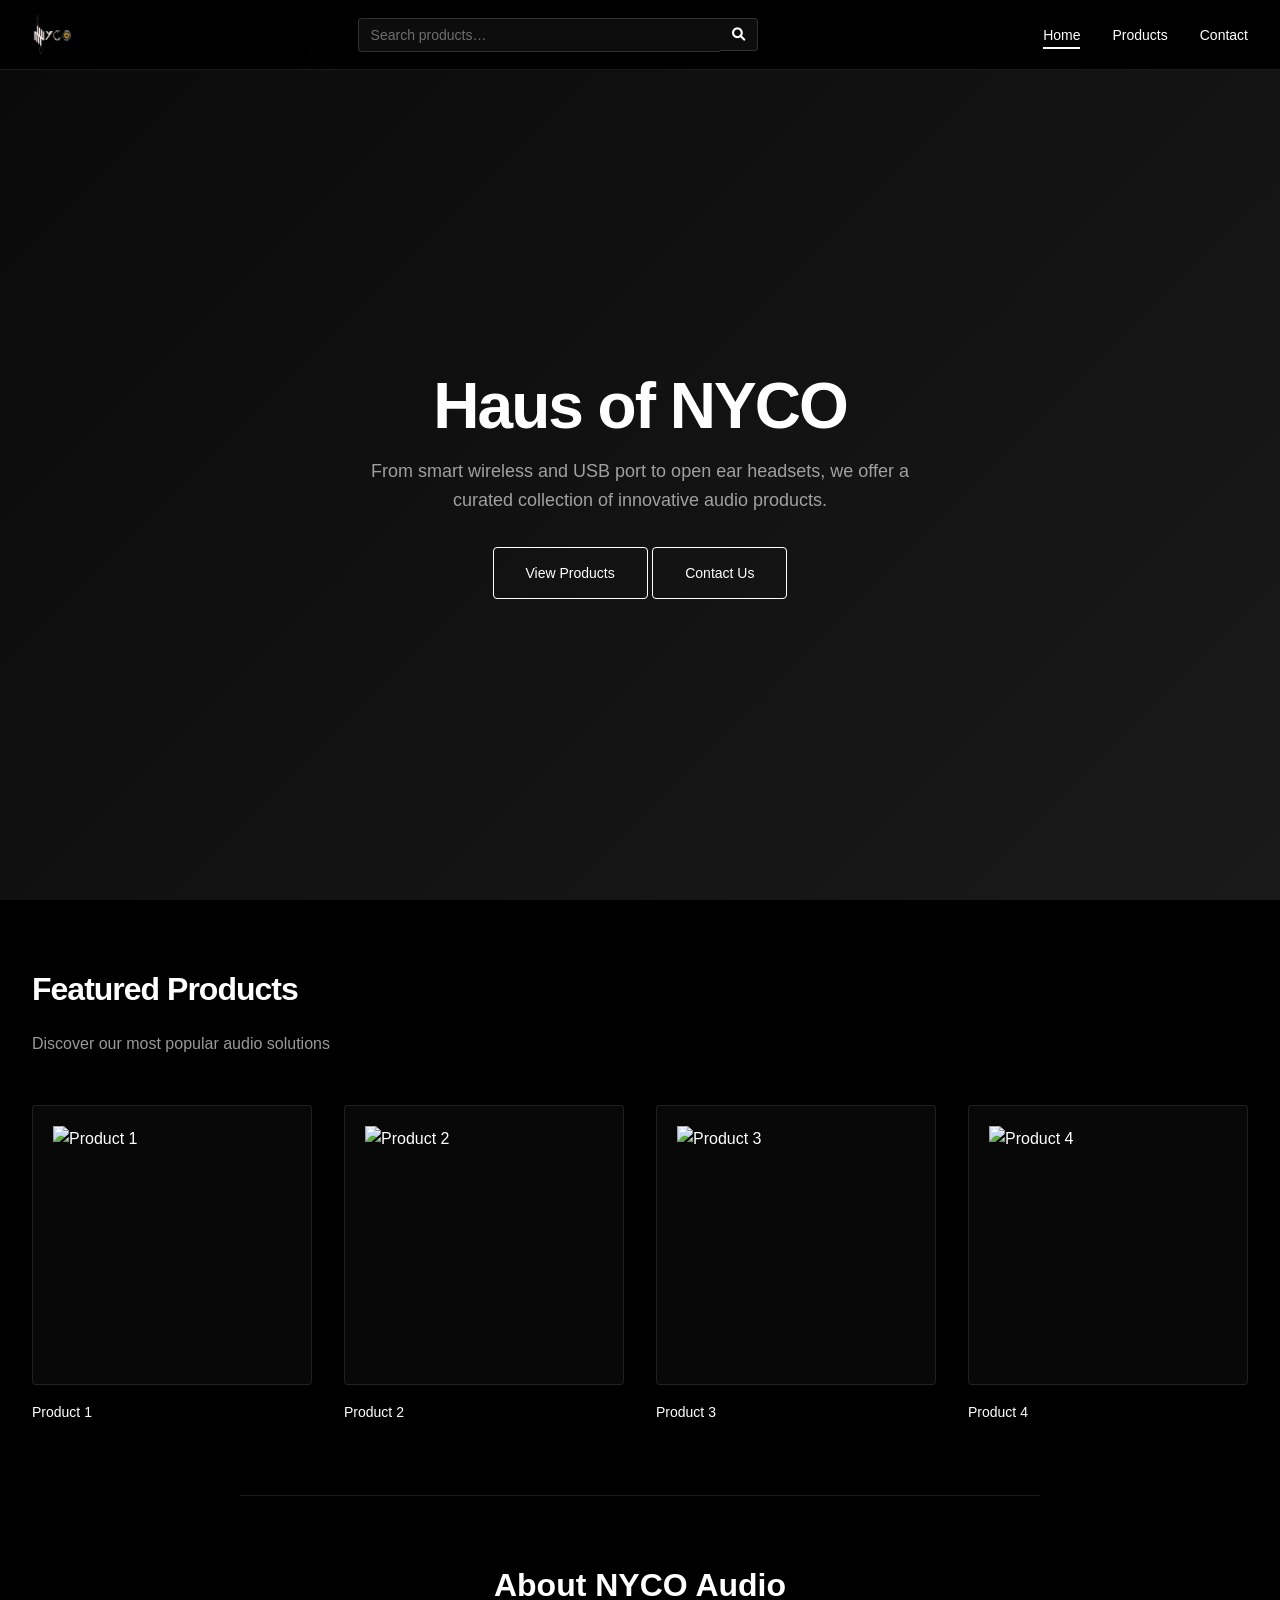
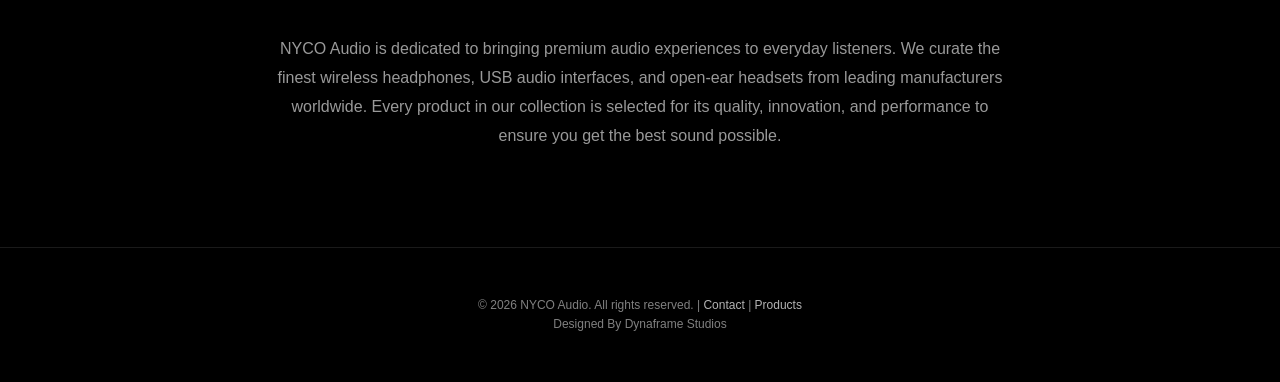
==== index.html @ 8379d455 "updates for search, nav bar and awesome icons for search and for the burger button" ====
<!DOCTYPE html>
<html lang="en">
<head>
    <link rel="stylesheet" href="https://cdnjs.cloudflare.com/ajax/libs/font-awesome/6.0.0-beta3/css/all.min.css"> 
    <meta charset="UTF-8">
    <meta name="viewport" content="width=device-width, initial-scale=1.0">
    <title>Haus of NYCO</title>
    <link rel="stylesheet" href="styles.css">
    <style>
        .hero {
            min-height: calc(100vh - 70px);
            display: flex;
            align-items: center;
            justify-content: center;
            text-align: center;
            padding: 4rem 2rem;
            background: linear-gradient(135deg, #0a0a0a 0%, #1a1a1a 100%);
        }

        .hero-content h1 {
            font-size: 64px;
            font-weight: 700;
            margin-bottom: 1rem;
            letter-spacing: -2px;
            line-height: 1.1;
        }

        .hero-content p {
            font-size: 18px;
            color: rgba(255, 255, 255, 0.6);
            margin-bottom: 2rem;
            max-width: 600px;
            margin-left: auto;
            margin-right: auto;
        }

        .cta-button {
            display: inline-block;
            padding: 14px 32px;
            border: 1px solid #fff;
            border-radius: 4px;
            color: #fff;
            text-decoration: none;
            font-weight: 500;
            transition: all 0.2s;
            cursor: pointer;
            background: transparent;
            font-size: 14px;
        }

        .cta-button:hover {
            background: #fff;
            color: #000;
        }

        .featured-section {
            padding: 4rem 2rem;
            max-width: 1400px;
            margin: 0 auto;
        }

        .featured-title {
            font-size: 32px;
            font-weight: 700;
            margin-bottom: 1rem;
            letter-spacing: -1px;
        }

        .featured-subtitle {
            font-size: 16px;
            color: rgba(255, 255, 255, 0.6);
            margin-bottom: 3rem;
        }

        .featured-grid {
            display: grid;
            grid-template-columns: repeat(4, 1fr);
            gap: 2rem;
        }

        .featured-product {
            cursor: pointer;
            transition: all 0.3s;
        }

        .featured-product:hover .featured-image {
            transform: translateY(-8px);
            border-color: rgba(255, 255, 255, 0.2);
        }

        .featured-image {
            width: 100%;
            aspect-ratio: 1;
            background: rgba(255, 255, 255, 0.03);
            border: 1px solid rgba(255, 255, 255, 0.1);
            border-radius: 4px;
            display: flex;
            align-items: center;
            justify-content: center;
            margin-bottom: 1rem;
            transition: all 0.3s;
            overflow: hidden;
        }

        .featured-image img {
            width: 100%;
            height: 100%;
            object-fit: contain;
            padding: 20px;
        }

        .featured-name {
            font-size: 14px;
            color: #fff;
            font-weight: 500;
            margin-bottom: 0.5rem;
        }

        .featured-price {
            font-size: 12px;
            color: rgba(255, 255, 255, 0.5);
        }

        .about-section {
            padding: 4rem 2rem;
            max-width: 800px;
            margin: 0 auto;
            text-align: center;
            border-top: 1px solid rgba(255, 255, 255, 0.1);
        }

        .about-title {
            font-size: 32px;
            font-weight: 700;
            margin-bottom: 1.5rem;
        }

        .about-text {
            font-size: 16px;
            color: rgba(255, 255, 255, 0.6);
            line-height: 1.8;
            margin-bottom: 2rem;
        }

        @media (max-width: 1200px) {
            .featured-grid {
                grid-template-columns: repeat(3, 1fr);
            }
        }

        @media (max-width: 768px) {
            .hero-content h1 {
                font-size: 42px;
            }

            .featured-grid {
                grid-template-columns: repeat(2, 1fr);
            }
        }

        @media (max-width: 480px) {
            .hero-content h1 {
                font-size: 32px;
            }

            .featured-grid {
                grid-template-columns: 1fr;
            }
        }
    </style>
</head>
<body>
    <div class="logo-bg"></div>

    <nav>
    <!-- Left: Logo -->
    <div class="nav-left">
        <img src="assets/logo.jpeg" alt="Haus of NYCO" style="height: 40px; object-fit: contain;">
    </div>

    <!-- Center: Search bar -->
    <div class="nav-search">
        <input type="text" id="searchInput" placeholder="Search products…">
        <button onclick="performSearch()">
            <i class="fas fa-search"></i>
        </button>
    </div>

    <!-- Right: Desktop links (hidden on mobile) -->
    <ul class="nav-links desktop-nav">
        <li><a href="index.html" class="active">Home</a></li>
        <li><a href="products.html">Products</a></li>
        <li><a href="contact.html">Contact</a></li>
    </ul>

    <!-- Burger button (visible on mobile) -->
    <div class="burger" id="burgerBtn">
        <div class="line"></div>
        <div class="line"></div>
        <div class="line"></div>
    </div>
</nav>

<!-- Mobile menu (hidden by default) -->
<div class="mobile-menu" id="mobileMenu">
    <ul class="mobile-nav-links">
        <li><a href="index.html">Home</a></li>
        <li><a href="products.html">Products</a></li>
        <li><a href="contact.html">Contact</a></li>
        <!-- Social icons inside the mobile menu -->
        <li class="mobile-social">
            <a href="https://facebook.com" target="_blank"><i class="fab fa-facebook"></i></a>
            <a href="https://twitter.com" target="_blank"><i class="fab fa-twitter"></i></a>
            <a href="https://instagram.com" target="_blank"><i class="fab fa-instagram"></i></a>
        </li>
    </ul>
</div>

    <main>
        <section class="hero">
            <div class="hero-content">
                <h1>Haus of NYCO</h1>
                <p>From smart wireless and USB port to open ear headsets, we offer a curated collection of innovative audio products.</p>
                <a href="products.html" class="cta-button">View Products</a>
				<a href="contact.html" class="cta-button">Contact Us</a>
            </div>
        </section>

        <section class="featured-section">
            <h2 class="featured-title">Featured Products</h2>
            <p class="featured-subtitle">Discover our most popular audio solutions</p>
            <div class="featured-grid" id="featuredGrid">
                <div class="featured-product">
                    <div class="featured-image"></div>
                    <div class="featured-name">Loading...</div>
                </div>
            </div>
        </section> 

        <section class="about-section" id="about">
            <h2 class="about-title">About NYCO Audio</h2>
            <p class="about-text">
                NYCO Audio is dedicated to bringing premium audio experiences to everyday listeners. 
                We curate the finest wireless headphones, USB audio interfaces, and open-ear headsets 
                from leading manufacturers worldwide. Every product in our collection is selected for its 
                quality, innovation, and performance to ensure you get the best sound possible.
            </p>
        </section>
    </main>

    <footer>
        <p>&copy; 2026 NYCO Audio. All rights reserved. | <a href="contact.html">Contact</a> | <a href="products.html">Products</a></p>
		<p>Designed By Dynaframe Studios</p>
    </footer>

    <script src="products-data.js"></script>
    <script>
        window.renderFeatured = function() {
            const grid = document.getElementById("featuredGrid");
            if (!grid || !products) return;
            
            const featured = products.slice(0, 4);
            grid.innerHTML = featured.map(p => `
                <div class="featured-product" onclick="window.location.href='products.html'">
                    <div class="featured-image">
                        <img src="${p.image}" alt="${p.name}" style="max-width: 100%; max-height: 100%;">
                    </div>
                    <div class="featured-name">${p.name}</div>
                </div>
            `).join("");
        };
        
        window.renderFeatured();
		
		 // Burger toggle
    const burger = document.getElementById('burgerBtn');
    const mobileMenu = document.getElementById('mobileMenu');

    if (burger && mobileMenu) {
        burger.addEventListener('click', () => {
            mobileMenu.classList.toggle('active');
        });

        document.querySelectorAll('.mobile-nav-links a').forEach(link => {
            link.addEventListener('click', () => {
                mobileMenu.classList.remove('active');
            });
        });
    }

    // Search function (redirects to products page)
    function performSearch() {
        const query = document.getElementById('searchInput').value.trim();
        if (query !== '') {
            window.location.href = `products.html?search=${encodeURIComponent(query)}`;
        }
    }

    document.getElementById('searchInput').addEventListener('keyup', (e) => {
        if (e.key === 'Enter') {
            performSearch();
        }
    });
</script>
    </script>
	
</body>
</html>
---- styles.css ----
* {
  margin: 0;
  padding: 0;
  box-sizing: border-box;
}

html, body {
  width: 100%;
  height: 100%;
  font-family: -apple-system, BlinkMacSystemFont, 'Segoe UI', Roboto, 'Helvetica Neue', Arial, sans-serif;
  background: #000;
  color: #fff;
  line-height: 1.6;
}

/* ===================== NAVBAR ===================== */
nav {
  position: fixed;
  top: 0;
  left: 0;
  right: 0;
  height: 70px;
  display: flex;
  align-items: center;
  justify-content: space-between;
  padding: 0 2rem;
  background: rgba(0, 0, 0, 0.95);
  border-bottom: 1px solid rgba(255, 255, 255, 0.1);
  z-index: 50;
  backdrop-filter: blur(4px);
}

.nav-left {
  display: flex;
  gap: 3rem;
  align-items: center;
}

.nav-logo {
  font-size: 18px;
  font-weight: 600;
  letter-spacing: 2px;
}

.nav-links {
  display: flex;
  gap: 2rem;
  list-style: none;
}

.nav-links a {
  text-decoration: none;
  color: #fff;
  font-size: 14px;
  transition: opacity 0.2s;
  border-bottom: 2px solid transparent;
  padding-bottom: 4px;
}

.nav-links a:hover {
  opacity: 0.7;
  border-bottom-color: #fff;
}

.nav-links a.active {
  border-bottom-color: #fff;
}

.nav-right {
  display: flex;
  align-items: center;
  gap: 1.5rem;
}

.search-icon, .account-icon {
  cursor: pointer;
  font-size: 18px;
  transition: opacity 0.2s;
}

.search-icon:hover, .account-icon:hover {
  opacity: 0.7;
}

/* ===================== LOGO BACKGROUND LAYER ===================== */
.logo-bg {
  position: fixed;
  top: 0;
  left: 0;
  width: 100%;
  height: 100%;
  background-image: url('assets/logo.jpeg');
  background-size: contain;
  background-repeat: no-repeat;
  background-position: center;
  opacity: 0.6;
  pointer-events: none;
  z-index: 1;
}

/* ===================== MAIN CONTENT ===================== */
main {
  position: relative;
  z-index: 2;
  margin-top: 70px;
  min-height: calc(100vh - 70px);
}

/* ===================== PAGE SECTIONS ===================== */
section {
  padding: 4rem 2rem;
}

.section-title {
  font-size: 32px;
  font-weight: 700;
  margin-bottom: 2rem;
  letter-spacing: -1px;
}

.section-subtitle {
  font-size: 16px;
  color: rgba(255, 255, 255, 0.6);
  margin-bottom: 3rem;
  max-width: 600px;
}

/* ===================== PRODUCTS PAGE ===================== */
.filter-bar {
  padding: 2rem;
  margin-bottom: 3rem;
  border-bottom: 1px solid rgba(255, 255, 255, 0.1);
  background: transparent;
}

.search-input {
  width: 100%;
  max-width: 500px;
  padding: 12px 16px;
  margin-bottom: 1.5rem;
  border: 1px solid rgba(255, 255, 255, 0.15);
  border-radius: 4px;
  font-size: 14px;
  background: rgba(255, 255, 255, 0.05);
  color: #fff;
  transition: all 0.2s;
}

.search-input::placeholder {
  color: rgba(255, 255, 255, 0.4);
}

.search-input:focus {
  outline: none;
  border-color: rgba(255, 255, 255, 0.3);
  background: rgba(255, 255, 255, 0.08);
}

.filter-chips {
  display: flex;
  flex-wrap: wrap;
  gap: 10px;
}

.filter-chip {
  padding: 8px 16px;
  border: 1px solid rgba(255, 255, 255, 0.2);
  border-radius: 4px;
  background: transparent;
  color: #fff;
  font-size: 13px;
  cursor: pointer;
  transition: all 0.2s;
}

.filter-chip:hover {
  border-color: rgba(255, 255, 255, 0.4);
  background: rgba(255, 255, 255, 0.05);
}

.filter-chip.active {
  background: #fff;
  color: #000;
  border-color: #fff;
}

.products-container {
  display: grid;
  grid-template-columns: repeat(4, 1fr);
  gap: 3rem;
  padding: 0 2rem;
  margin-bottom: 3rem;
  max-width: 1400px;
  margin-left: auto;
  margin-right: auto;
}

.product-item {
  position: relative;
  cursor: pointer;
  transition: all 0.3s ease;
  display: flex;
  flex-direction: column;
  align-items: center;
  text-align: center;
}

.product-image {
  width: 180px;
  height: 180px;
  background: rgba(255, 255, 255, 0.03);
  border: 1px solid rgba(255, 255, 255, 0.1);
  border-radius: 4px;
  display: flex;
  align-items: center;
  justify-content: center;
  margin-bottom: 1.5rem;
  transition: all 0.3s ease;
  overflow: hidden;
}

.product-image img {
  width: 100%;
  height: 100%;
  object-fit: contain;
  padding: 20px;
}

.product-item:hover .product-image {
  transform: translateY(-12px);
  border-color: rgba(255, 255, 255, 0.2);
  background: rgba(255, 255, 255, 0.05);
}

.product-name {
  font-size: 14px;
  color: #fff;
  font-weight: 500;
}

/* ===================== INFO PANEL ===================== */
.info-panel {
  position: fixed;
  right: -480px;
  top: 0;
  width: 480px;
  height: 100vh;
  background: #000;
  border-left: 1px solid rgba(255, 255, 255, 0.1);
  padding: 2rem;
  overflow-y: auto;
  transition: right 0.4s cubic-bezier(0.4, 0, 0.2, 1);
  z-index: 100;
  margin-top: 70px;
}

.info-panel.active {
  right: 0;
}

.info-close {
  position: absolute;
  top: 1.5rem;
  right: 1.5rem;
  background: none;
  border: none;
  cursor: pointer;
  font-size: 24px;
  color: rgba(255, 255, 255, 0.5);
  transition: color 0.2s;
  padding: 4px 8px;
}

.info-close:hover {
  color: #fff;
}

.info-image {
  width: 100%;
  height: 240px;
  background: rgba(255, 255, 255, 0.03);
  border: 1px solid rgba(255, 255, 255, 0.1);
  border-radius: 4px;
  display: flex;
  align-items: center;
  justify-content: center;
  margin-bottom: 2rem;
  overflow: hidden;
}

.info-image img {
  width: 100%;
  height: 100%;
  object-fit: contain;
  padding: 20px;
}

.info-title {
  font-size: 24px;
  font-weight: 600;
  color: #fff;
  margin-bottom: 0.5rem;
}

.info-price {
  font-size: 20px;
  font-weight: 600;
  color: rgba(255, 255, 255, 0.7);
  margin-bottom: 2rem;
}

.info-section {
  margin-bottom: 2rem;
}

.info-section-title {
  font-size: 11px;
  font-weight: 600;
  color: rgba(255, 255, 255, 0.4);
  text-transform: uppercase;
  letter-spacing: 1px;
  margin-bottom: 1rem;
}

.color-options {
  display: flex;
  gap: 12px;
  flex-wrap: wrap;
}

.color-swatch {
  width: 36px;
  height: 36px;
  border-radius: 50%;
  border: 2px solid rgba(255, 255, 255, 0.2);
  cursor: pointer;
  transition: all 0.2s;
}

.color-swatch:hover {
  border-color: rgba(255, 255, 255, 0.6);
  transform: scale(1.1);
}

.battery-life {
  font-size: 14px;
  color: rgba(255, 255, 255, 0.7);
}

.info-list {
  list-style: none;
  font-size: 13px;
  color: rgba(255, 255, 255, 0.7);
}

.info-list li {
  padding: 6px 0;
  display: flex;
  gap: 10px;
}

.info-list li:before {
  content: "✓";
  color: rgba(255, 255, 255, 0.5);
  font-weight: bold;
  flex-shrink: 0;
}

.add-to-cart {
  width: 100%;
  padding: 12px 16px;
  border: 1px solid rgba(255, 255, 255, 0.2);
  background: transparent;
  color: #fff;
  border-radius: 4px;
  font-size: 14px;
  font-weight: 500;
  cursor: pointer;
  transition: all 0.2s;
  margin-top: 2rem;
}

.add-to-cart:hover {
  background: rgba(255, 255, 255, 0.08);
  border-color: rgba(255, 255, 255, 0.4);
}

.overlay {
  position: fixed;
  top: 70px;
  left: 0;
  right: 0;
  bottom: 0;
  background: rgba(0, 0, 0, 0.4);
  opacity: 0;
  pointer-events: none;
  transition: opacity 0.3s;
  z-index: 99;
}

.overlay.active {
  opacity: 1;
  pointer-events: auto;
}

/* ===================== FOOTER ===================== */
footer {
  border-top: 1px solid rgba(255, 255, 255, 0.1);
  padding: 3rem 2rem;
  background: rgba(0, 0, 0, 0.5);
  text-align: center;
  font-size: 12px;
  color: rgba(255, 255, 255, 0.5);
}

footer a {
  color: rgba(255, 255, 255, 0.7);
  text-decoration: none;
  transition: opacity 0.2s;
}

footer a:hover {
  opacity: 0.5;
}

/* ===================== RESPONSIVE ===================== */
@media (max-width: 1200px) {
  .products-container {
    grid-template-columns: repeat(3, 1fr);
    gap: 2.5rem;
  }
}

@media (max-width: 768px) {
  .products-container {
    grid-template-columns: repeat(2, 1fr);
    gap: 1.5rem;
  }

  .info-panel {
    width: 100%;
    right: -100%;
  }

  .nav-links {
    gap: 1rem;
  }

  section {
    padding: 2rem 1rem;
  }
}

@media (max-width: 480px) {
  .products-container {
    grid-template-columns: 1fr;
    gap: 1rem;
  }

  .product-image {
    width: 140px;
    height: 140px;
  }

  nav {
    padding: 0 1rem;
  }

  .nav-links {
    display: none;
  }

  .section-title {
    font-size: 24px;
  }
}
/* ===== Navbar layout ===== */
nav {
    display: flex;
    align-items: center;
    justify-content: space-between;
    padding: 0 2rem;
    /* keep your existing nav styles */
}

.nav-left {
    flex: 0 0 auto;   /* logo stays left */
}

.nav-search {
    flex: 1;          /* takes remaining space */
    max-width: 400px;
    margin: 0 20px;
    display: flex;
    align-items: center;
}

.nav-search input {
    flex: 1;
    padding: 8px 12px;
    border: 1px solid rgba(255,255,255,0.15);
    border-right: none;
    border-radius: 4px 0 0 4px;
    background: rgba(255,255,255,0.05);
    color: #fff;
    font-size: 14px;
}

.nav-search input::placeholder {
    color: rgba(255,255,255,0.4);
}

.nav-search input:focus {
    outline: none;
    border-color: rgba(255,255,255,0.3);
    background: rgba(255,255,255,0.08);
}

.nav-search button {
    padding: 8px 12px;
    border: 1px solid rgba(255,255,255,0.15);
    border-left: none;
    border-radius: 0 4px 4px 0;
    background: rgba(255,255,255,0.05);
    color: #fff;
    cursor: pointer;
    transition: 0.2s;
}

.nav-search button:hover {
    background: rgba(255,255,255,0.1);
}

/* ===== Desktop nav links ===== */
.nav-links {
    display: flex;
    gap: 2rem;
    list-style: none;
    margin: 0;
}

/* ===== Burger button ===== */
.burger {
    display: none;
    flex-direction: column;
    cursor: pointer;
    padding: 5px;
}

.burger .line {
    width: 28px;
    height: 3px;
    background: #fff;
    margin: 3px 0;
    transition: 0.3s;
}

/* ===== Mobile menu ===== */
.mobile-menu {
    display: none;
    position: fixed;
    top: 70px;
    left: 0;
    width: 100%;
    background: #111;
    border-bottom: 1px solid rgba(255,255,255,0.1);
    padding: 20px 0;
    z-index: 100;
    box-shadow: 0 10px 30px rgba(0,0,0,0.8);
}

.mobile-menu.active {
    display: block;
}

.mobile-nav-links {
    list-style: none;
    text-align: center;
    padding: 0;
}

.mobile-nav-links li {
    margin: 15px 0;
}

.mobile-nav-links a {
    color: #fff;
    text-decoration: none;
    font-size: 1.2rem;
    transition: opacity 0.2s;
}

.mobile-nav-links a:hover {
    opacity: 0.7;
}

.mobile-social {
    display: flex;
    justify-content: center;
    gap: 25px;
    margin-top: 20px;
    padding-top: 20px;
    border-top: 1px solid rgba(255,255,255,0.1);
}

.mobile-social a {
    color: #fff;
    font-size: 1.8rem;
    transition: transform 0.2s, opacity 0.2s;
}

.mobile-social a:hover {
    transform: scale(1.1);
    opacity: 0.7;
}

/* ===== Responsive: hide desktop links & show burger ===== */
@media (max-width: 768px) {
    .desktop-nav {
        display: none;
    }

    .burger {
        display: flex;
    }

    .nav-search {
        max-width: 180px;
        margin: 0 10px;
    }

    .nav-search input {
        font-size: 12px;
        padding: 6px 10px;
    }
}

@media (max-width: 480px) {
    .nav-search {
        max-width: 140px;
    }
}
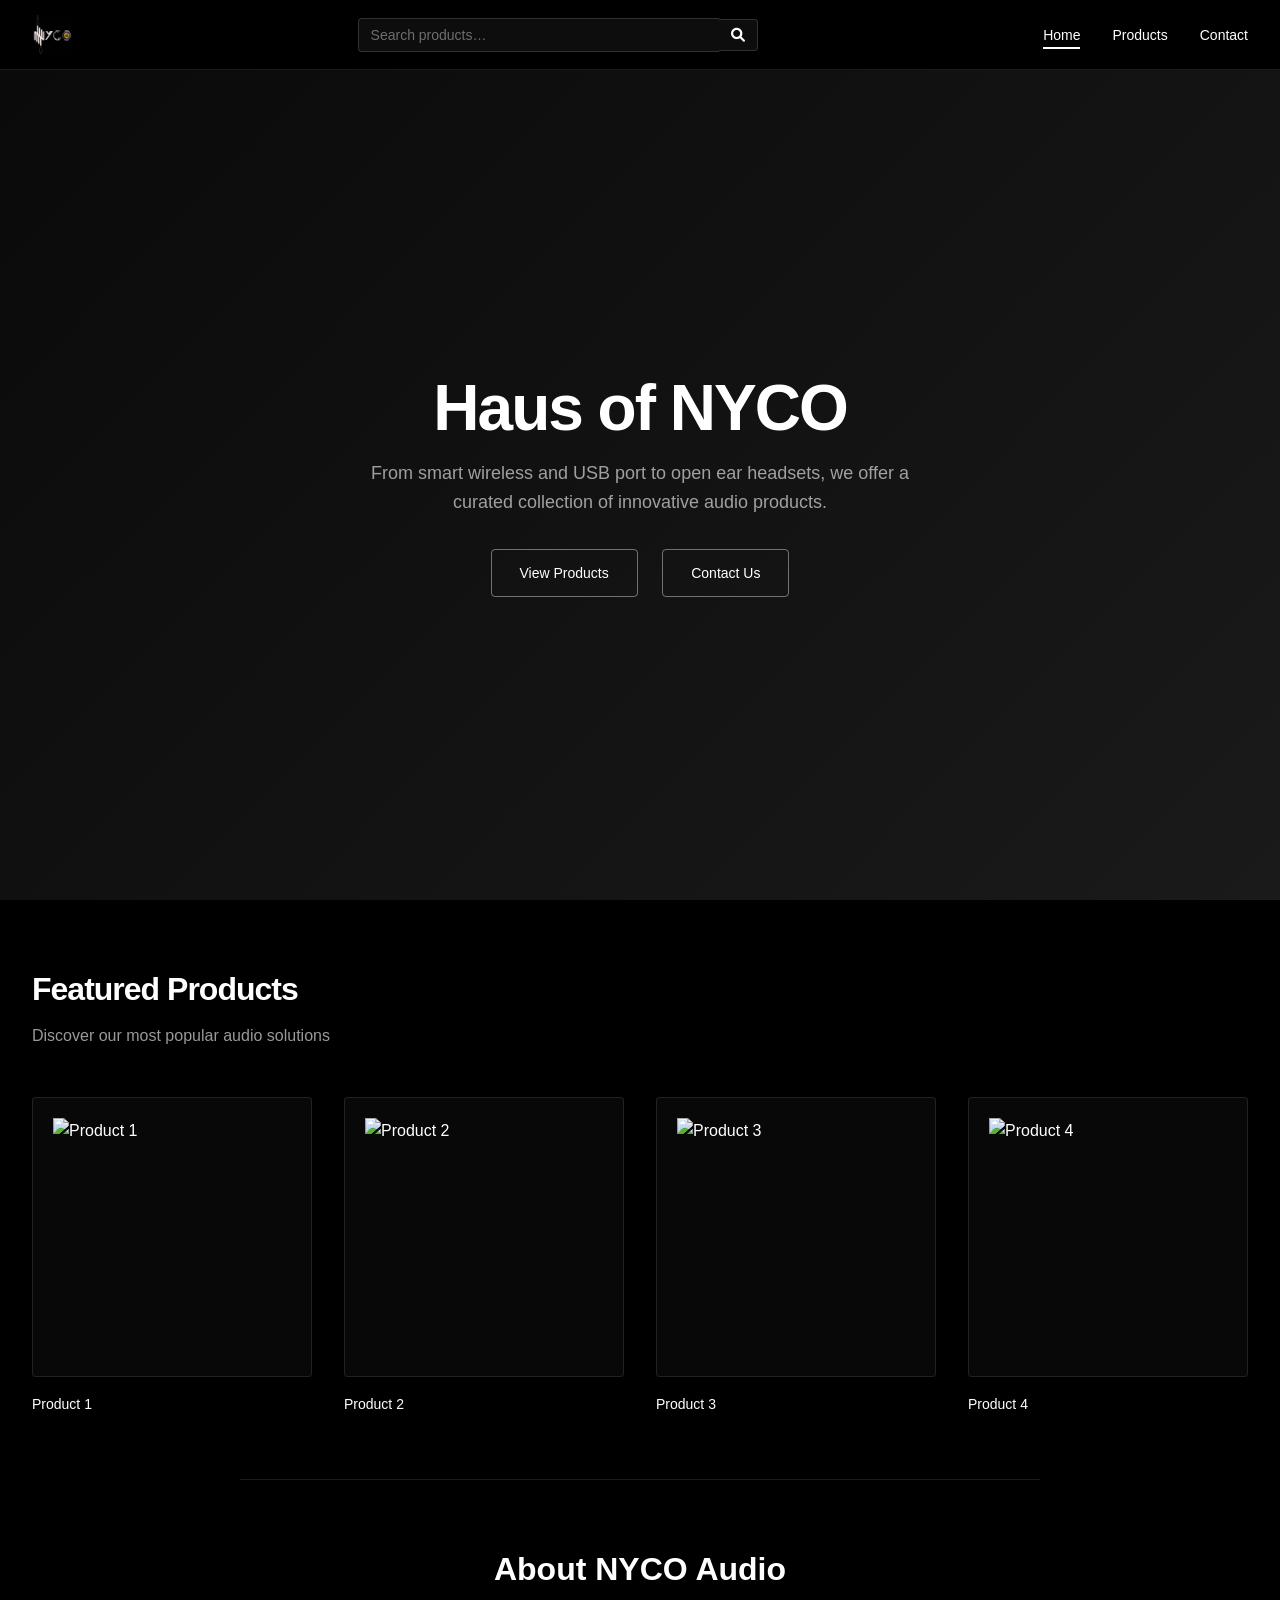
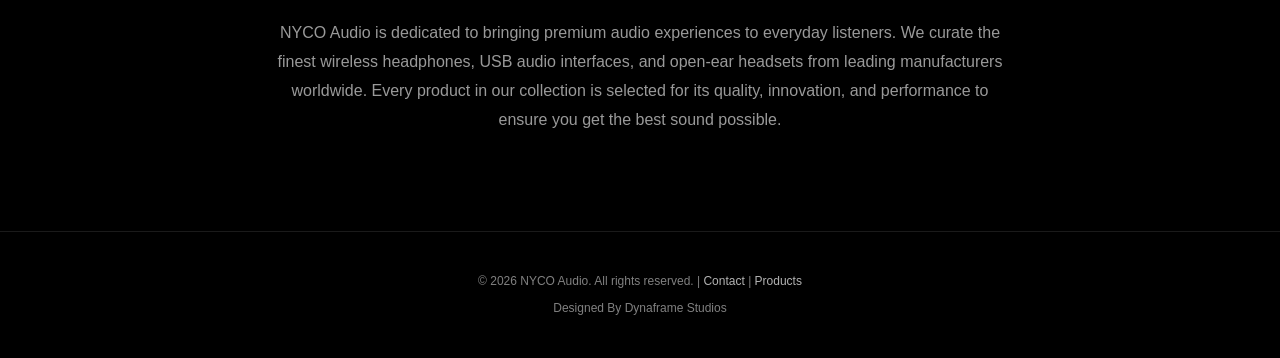
==== commit 1c1e678b: "formatting changes" ====
--- a/index.html
+++ b/index.html
@@ -1,220 +1,52 @@
 <!DOCTYPE html>
 <html lang="en">
 <head>
-    <link rel="stylesheet" href="https://cdnjs.cloudflare.com/ajax/libs/font-awesome/6.0.0-beta3/css/all.min.css"> 
     <meta charset="UTF-8">
     <meta name="viewport" content="width=device-width, initial-scale=1.0">
-    <title>Haus of NYCO</title>
+    <title>Haus of NYCO - Premium Audio Products</title>
+    <link rel="stylesheet" href="https://cdnjs.cloudflare.com/ajax/libs/font-awesome/6.0.0-beta3/css/all.min.css">
     <link rel="stylesheet" href="styles.css">
-    <style>
-        .hero {
-            min-height: calc(100vh - 70px);
-            display: flex;
-            align-items: center;
-            justify-content: center;
-            text-align: center;
-            padding: 4rem 2rem;
-            background: linear-gradient(135deg, #0a0a0a 0%, #1a1a1a 100%);
-        }
-
-        .hero-content h1 {
-            font-size: 64px;
-            font-weight: 700;
-            margin-bottom: 1rem;
-            letter-spacing: -2px;
-            line-height: 1.1;
-        }
-
-        .hero-content p {
-            font-size: 18px;
-            color: rgba(255, 255, 255, 0.6);
-            margin-bottom: 2rem;
-            max-width: 600px;
-            margin-left: auto;
-            margin-right: auto;
-        }
-
-        .cta-button {
-            display: inline-block;
-            padding: 14px 32px;
-            border: 1px solid #fff;
-            border-radius: 4px;
-            color: #fff;
-            text-decoration: none;
-            font-weight: 500;
-            transition: all 0.2s;
-            cursor: pointer;
-            background: transparent;
-            font-size: 14px;
-        }
-
-        .cta-button:hover {
-            background: #fff;
-            color: #000;
-        }
-
-        .featured-section {
-            padding: 4rem 2rem;
-            max-width: 1400px;
-            margin: 0 auto;
-        }
-
-        .featured-title {
-            font-size: 32px;
-            font-weight: 700;
-            margin-bottom: 1rem;
-            letter-spacing: -1px;
-        }
-
-        .featured-subtitle {
-            font-size: 16px;
-            color: rgba(255, 255, 255, 0.6);
-            margin-bottom: 3rem;
-        }
-
-        .featured-grid {
-            display: grid;
-            grid-template-columns: repeat(4, 1fr);
-            gap: 2rem;
-        }
-
-        .featured-product {
-            cursor: pointer;
-            transition: all 0.3s;
-        }
-
-        .featured-product:hover .featured-image {
-            transform: translateY(-8px);
-            border-color: rgba(255, 255, 255, 0.2);
-        }
-
-        .featured-image {
-            width: 100%;
-            aspect-ratio: 1;
-            background: rgba(255, 255, 255, 0.03);
-            border: 1px solid rgba(255, 255, 255, 0.1);
-            border-radius: 4px;
-            display: flex;
-            align-items: center;
-            justify-content: center;
-            margin-bottom: 1rem;
-            transition: all 0.3s;
-            overflow: hidden;
-        }
-
-        .featured-image img {
-            width: 100%;
-            height: 100%;
-            object-fit: contain;
-            padding: 20px;
-        }
-
-        .featured-name {
-            font-size: 14px;
-            color: #fff;
-            font-weight: 500;
-            margin-bottom: 0.5rem;
-        }
-
-        .featured-price {
-            font-size: 12px;
-            color: rgba(255, 255, 255, 0.5);
-        }
-
-        .about-section {
-            padding: 4rem 2rem;
-            max-width: 800px;
-            margin: 0 auto;
-            text-align: center;
-            border-top: 1px solid rgba(255, 255, 255, 0.1);
-        }
-
-        .about-title {
-            font-size: 32px;
-            font-weight: 700;
-            margin-bottom: 1.5rem;
-        }
-
-        .about-text {
-            font-size: 16px;
-            color: rgba(255, 255, 255, 0.6);
-            line-height: 1.8;
-            margin-bottom: 2rem;
-        }
-
-        @media (max-width: 1200px) {
-            .featured-grid {
-                grid-template-columns: repeat(3, 1fr);
-            }
-        }
-
-        @media (max-width: 768px) {
-            .hero-content h1 {
-                font-size: 42px;
-            }
-
-            .featured-grid {
-                grid-template-columns: repeat(2, 1fr);
-            }
-        }
-
-        @media (max-width: 480px) {
-            .hero-content h1 {
-                font-size: 32px;
-            }
-
-            .featured-grid {
-                grid-template-columns: 1fr;
-            }
-        }
-    </style>
 </head>
 <body>
     <div class="logo-bg"></div>
 
     <nav>
-    <!-- Left: Logo -->
-    <div class="nav-left">
-        <img src="assets/logo.jpeg" alt="Haus of NYCO" style="height: 40px; object-fit: contain;">
+        <div class="nav-left">
+            <img src="assets/logo.jpeg" alt="Haus of NYCO" style="height: 40px; object-fit: contain;">
+        </div>
+
+        <div class="nav-search">
+            <input type="text" id="searchInput" placeholder="Search products…">
+            <button onclick="performSearch()">
+                <i class="fas fa-search"></i>
+            </button>
+        </div>
+
+        <ul class="nav-links desktop-nav">
+            <li><a href="index.html" class="active">Home</a></li>
+            <li><a href="products.html">Products</a></li>
+            <li><a href="contact.html">Contact</a></li>
+        </ul>
+
+        <div class="burger" id="burgerBtn">
+            <div class="line"></div>
+            <div class="line"></div>
+            <div class="line"></div>
+        </div>
+    </nav>
+
+    <div class="mobile-menu" id="mobileMenu">
+        <ul class="mobile-nav-links">
+            <li><a href="index.html">Home</a></li>
+            <li><a href="products.html">Products</a></li>
+            <li><a href="contact.html">Contact</a></li>
+            <li class="mobile-social">
+                <a href="https://facebook.com" target="_blank"><i class="fab fa-facebook"></i></a>
+                <a href="https://twitter.com" target="_blank"><i class="fab fa-twitter"></i></a>
+                <a href="https://instagram.com" target="_blank"><i class="fab fa-instagram"></i></a>
+            </li>
+        </ul>
     </div>
-
-    <!-- Center: Search bar -->
-    <div class="nav-search">
-        <input type="text" id="searchInput" placeholder="Search products…">
-        <button onclick="performSearch()">
-            <i class="fas fa-search"></i>
-        </button>
-    </div>
-
-    <!-- Right: Desktop links (hidden on mobile) -->
-    <ul class="nav-links desktop-nav">
-        <li><a href="index.html" class="active">Home</a></li>
-        <li><a href="products.html">Products</a></li>
-        <li><a href="contact.html">Contact</a></li>
-    </ul>
-
-    <!-- Burger button (visible on mobile) -->
-    <div class="burger" id="burgerBtn">
-        <div class="line"></div>
-        <div class="line"></div>
-        <div class="line"></div>
-    </div>
-</nav>
-
-<!-- Mobile menu (hidden by default) -->
-<div class="mobile-menu" id="mobileMenu">
-    <ul class="mobile-nav-links">
-        <li><a href="index.html">Home</a></li>
-        <li><a href="products.html">Products</a></li>
-        <li><a href="contact.html">Contact</a></li>
-        <!-- Social icons inside the mobile menu -->
-        <li class="mobile-social">
-            <a href="https://facebook.com" target="_blank"><i class="fab fa-facebook"></i></a>
-            <a href="https://twitter.com" target="_blank"><i class="fab fa-twitter"></i></a>
-            <a href="https://instagram.com" target="_blank"><i class="fab fa-instagram"></i></a>
-        </li>
-    </ul>
-</div>
 
     <main>
         <section class="hero">
@@ -222,7 +54,7 @@
                 <h1>Haus of NYCO</h1>
                 <p>From smart wireless and USB port to open ear headsets, we offer a curated collection of innovative audio products.</p>
                 <a href="products.html" class="cta-button">View Products</a>
-				<a href="contact.html" class="cta-button">Contact Us</a>
+                <a href="contact.html" class="cta-button">Contact Us</a>
             </div>
         </section>
 
@@ -235,9 +67,9 @@
                     <div class="featured-name">Loading...</div>
                 </div>
             </div>
-        </section> 
+        </section>
 
-        <section class="about-section" id="about">
+        <section class="about-section">
             <h2 class="about-title">About NYCO Audio</h2>
             <p class="about-text">
                 NYCO Audio is dedicated to bringing premium audio experiences to everyday listeners. 
@@ -250,7 +82,7 @@
 
     <footer>
         <p>&copy; 2026 NYCO Audio. All rights reserved. | <a href="contact.html">Contact</a> | <a href="products.html">Products</a></p>
-		<p>Designed By Dynaframe Studios</p>
+        <p>Designed By Dynaframe Studios</p>
     </footer>
 
     <script src="products-data.js"></script>
@@ -271,38 +103,36 @@
         };
         
         window.renderFeatured();
-		
-		 // Burger toggle
-    const burger = document.getElementById('burgerBtn');
-    const mobileMenu = document.getElementById('mobileMenu');
 
-    if (burger && mobileMenu) {
-        burger.addEventListener('click', () => {
-            mobileMenu.classList.toggle('active');
+        // Mobile menu toggle
+        const burger = document.getElementById('burgerBtn');
+        const mobileMenu = document.getElementById('mobileMenu');
+
+        if (burger && mobileMenu) {
+            burger.addEventListener('click', () => {
+                mobileMenu.classList.toggle('active');
+            });
+
+            document.querySelectorAll('.mobile-nav-links a').forEach(link => {
+                link.addEventListener('click', () => {
+                    mobileMenu.classList.remove('active');
+                });
+            });
+        }
+
+        // Search function
+        function performSearch() {
+            const query = document.getElementById('searchInput').value.trim();
+            if (query !== '') {
+                window.location.href = `products.html?search=${encodeURIComponent(query)}`;
+            }
+        }
+
+        document.getElementById('searchInput').addEventListener('keyup', (e) => {
+            if (e.key === 'Enter') {
+                performSearch();
+            }
         });
-
-        document.querySelectorAll('.mobile-nav-links a').forEach(link => {
-            link.addEventListener('click', () => {
-                mobileMenu.classList.remove('active');
-            });
-        });
-    }
-
-    // Search function (redirects to products page)
-    function performSearch() {
-        const query = document.getElementById('searchInput').value.trim();
-        if (query !== '') {
-            window.location.href = `products.html?search=${encodeURIComponent(query)}`;
-        }
-    }
-
-    document.getElementById('searchInput').addEventListener('keyup', (e) => {
-        if (e.key === 'Enter') {
-            performSearch();
-        }
-    });
-</script>
     </script>
-	
 </body>
 </html>
--- a/styles.css
+++ b/styles.css
@@ -1,3 +1,4 @@
+/* ===== Reset & Base ===== */
 * {
   margin: 0;
   padding: 0;
@@ -13,7 +14,23 @@
   line-height: 1.6;
 }
 
-/* ===================== NAVBAR ===================== */
+/* ===== Logo Background Layer ===== */
+.logo-bg {
+  position: fixed;
+  top: 0;
+  left: 0;
+  width: 100%;
+  height: 100%;
+  background-image: url('assets/logo.jpeg');
+  background-size: contain;
+  background-repeat: no-repeat;
+  background-position: center;
+  opacity: 0.05;
+  pointer-events: none;
+  z-index: 1;
+}
+
+/* ===== Navbar ===== */
 nav {
   position: fixed;
   top: 0;
@@ -28,77 +45,171 @@
   border-bottom: 1px solid rgba(255, 255, 255, 0.1);
   z-index: 50;
   backdrop-filter: blur(4px);
+  gap: 2rem;
 }
 
 .nav-left {
-  display: flex;
-  gap: 3rem;
+  flex: 0 0 auto;
+  display: flex;
   align-items: center;
 }
 
-.nav-logo {
-  font-size: 18px;
-  font-weight: 600;
-  letter-spacing: 2px;
-}
-
-.nav-links {
+.nav-search {
+  flex: 1;
+  max-width: 400px;
+  display: flex;
+  align-items: center;
+}
+
+.nav-search input {
+  flex: 1;
+  padding: 8px 12px;
+  border: 1px solid rgba(255, 255, 255, 0.15);
+  border-right: none;
+  border-radius: 4px 0 0 4px;
+  background: rgba(255, 255, 255, 0.05);
+  color: #fff;
+  font-size: 14px;
+  transition: all 0.2s;
+}
+
+.nav-search input::placeholder {
+  color: rgba(255, 255, 255, 0.4);
+}
+
+.nav-search input:focus {
+  outline: none;
+  border-color: rgba(255, 255, 255, 0.3);
+  background: rgba(255, 255, 255, 0.08);
+}
+
+.nav-search button {
+  padding: 8px 12px;
+  border: 1px solid rgba(255, 255, 255, 0.15);
+  border-left: none;
+  border-radius: 0 4px 4px 0;
+  background: rgba(255, 255, 255, 0.05);
+  color: #fff;
+  cursor: pointer;
+  transition: all 0.2s;
+  font-size: 14px;
+  display: flex;
+  align-items: center;
+}
+
+.nav-search button:hover {
+  background: rgba(255, 255, 255, 0.1);
+  border-color: rgba(255, 255, 255, 0.25);
+}
+
+/* Desktop nav links */
+.desktop-nav {
   display: flex;
   gap: 2rem;
   list-style: none;
+  margin: 0;
+  flex: 0 0 auto;
 }
 
 .nav-links a {
   text-decoration: none;
   color: #fff;
   font-size: 14px;
-  transition: opacity 0.2s;
+  transition: all 0.2s;
   border-bottom: 2px solid transparent;
   padding-bottom: 4px;
 }
 
 .nav-links a:hover {
   opacity: 0.7;
-  border-bottom-color: #fff;
+  border-bottom-color: rgba(255, 255, 255, 0.5);
 }
 
 .nav-links a.active {
   border-bottom-color: #fff;
-}
-
-.nav-right {
-  display: flex;
-  align-items: center;
-  gap: 1.5rem;
-}
-
-.search-icon, .account-icon {
+  opacity: 1;
+}
+
+/* Burger button */
+.burger {
+  display: none;
+  flex-direction: column;
   cursor: pointer;
+  padding: 5px;
+  gap: 4px;
+}
+
+.burger .line {
+  width: 24px;
+  height: 3px;
+  background: #fff;
+  transition: all 0.3s ease;
+  border-radius: 2px;
+}
+
+/* Mobile menu */
+.mobile-menu {
+  display: none;
+  position: fixed;
+  top: 70px;
+  left: 0;
+  width: 100%;
+  background: rgba(0, 0, 0, 0.98);
+  border-bottom: 1px solid rgba(255, 255, 255, 0.1);
+  padding: 20px 0;
+  z-index: 100;
+  backdrop-filter: blur(4px);
+}
+
+.mobile-menu.active {
+  display: block;
+}
+
+.mobile-nav-links {
+  list-style: none;
+  text-align: center;
+  padding: 0;
+}
+
+.mobile-nav-links li {
+  margin: 12px 0;
+}
+
+.mobile-nav-links a {
+  color: #fff;
+  text-decoration: none;
+  font-size: 15px;
+  transition: opacity 0.2s;
+  display: block;
+  padding: 8px;
+}
+
+.mobile-nav-links a:hover {
+  opacity: 0.6;
+}
+
+.mobile-social {
+  display: flex;
+  justify-content: center;
+  gap: 20px;
+  margin-top: 15px;
+  padding-top: 15px;
+  border-top: 1px solid rgba(255, 255, 255, 0.1);
+  list-style: none;
+}
+
+.mobile-social a {
+  color: #fff;
   font-size: 18px;
-  transition: opacity 0.2s;
-}
-
-.search-icon:hover, .account-icon:hover {
-  opacity: 0.7;
-}
-
-/* ===================== LOGO BACKGROUND LAYER ===================== */
-.logo-bg {
-  position: fixed;
-  top: 0;
-  left: 0;
-  width: 100%;
-  height: 100%;
-  background-image: url('assets/logo.jpeg');
-  background-size: contain;
-  background-repeat: no-repeat;
-  background-position: center;
+  transition: all 0.2s;
+  text-decoration: none;
+}
+
+.mobile-social a:hover {
   opacity: 0.6;
-  pointer-events: none;
-  z-index: 1;
-}
-
-/* ===================== MAIN CONTENT ===================== */
+}
+
+/* ===== Main Content ===== */
 main {
   position: relative;
   z-index: 2;
@@ -106,31 +217,303 @@
   min-height: calc(100vh - 70px);
 }
 
-/* ===================== PAGE SECTIONS ===================== */
-section {
+/* ===== Hero Section ===== */
+.hero {
+  min-height: calc(100vh - 70px);
+  display: flex;
+  align-items: center;
+  justify-content: center;
+  text-align: center;
   padding: 4rem 2rem;
-}
-
-.section-title {
+  background: linear-gradient(135deg, #0a0a0a 0%, #1a1a1a 100%);
+}
+
+.hero-content h1 {
+  font-size: 64px;
+  font-weight: 700;
+  margin-bottom: 1rem;
+  letter-spacing: -2px;
+  line-height: 1.1;
+}
+
+.hero-content p {
+  font-size: 18px;
+  color: rgba(255, 255, 255, 0.6);
+  margin-bottom: 2rem;
+  max-width: 600px;
+  margin-left: auto;
+  margin-right: auto;
+}
+
+/* ===== CTA Buttons ===== */
+.cta-button {
+  display: inline-block;
+  padding: 12px 28px;
+  border: 1px solid rgba(255, 255, 255, 0.4);
+  border-radius: 4px;
+  color: #fff;
+  text-decoration: none;
+  font-weight: 500;
+  transition: all 0.2s;
+  cursor: pointer;
+  background: transparent;
+  font-size: 14px;
+  margin: 0 10px;
+}
+
+.cta-button:hover {
+  background: #fff;
+  color: #000;
+  border-color: #fff;
+}
+
+/* ===== Featured Products Section ===== */
+.featured-section {
+  padding: 4rem 2rem;
+  max-width: 1400px;
+  margin: 0 auto;
+}
+
+.featured-title {
   font-size: 32px;
   font-weight: 700;
-  margin-bottom: 2rem;
+  margin-bottom: 0.5rem;
   letter-spacing: -1px;
 }
 
-.section-subtitle {
+.featured-subtitle {
   font-size: 16px;
   color: rgba(255, 255, 255, 0.6);
   margin-bottom: 3rem;
-  max-width: 600px;
-}
-
-/* ===================== PRODUCTS PAGE ===================== */
+}
+
+.featured-grid {
+  display: grid;
+  grid-template-columns: repeat(4, 1fr);
+  gap: 2rem;
+}
+
+.featured-product {
+  cursor: pointer;
+  transition: all 0.3s;
+}
+
+.featured-product:hover .featured-image {
+  transform: translateY(-8px);
+  border-color: rgba(255, 255, 255, 0.2);
+  background: rgba(255, 255, 255, 0.06);
+}
+
+.featured-image {
+  width: 100%;
+  aspect-ratio: 1;
+  background: rgba(255, 255, 255, 0.03);
+  border: 1px solid rgba(255, 255, 255, 0.1);
+  border-radius: 4px;
+  display: flex;
+  align-items: center;
+  justify-content: center;
+  margin-bottom: 1rem;
+  transition: all 0.3s;
+  overflow: hidden;
+}
+
+.featured-image img {
+  width: 100%;
+  height: 100%;
+  object-fit: contain;
+  padding: 20px;
+}
+
+.featured-name {
+  font-size: 14px;
+  color: #fff;
+  font-weight: 500;
+}
+
+/* ===== About Section ===== */
+.about-section {
+  padding: 4rem 2rem;
+  max-width: 800px;
+  margin: 0 auto;
+  text-align: center;
+  border-top: 1px solid rgba(255, 255, 255, 0.1);
+}
+
+.about-title {
+  font-size: 32px;
+  font-weight: 700;
+  margin-bottom: 1.5rem;
+}
+
+.about-text {
+  font-size: 16px;
+  color: rgba(255, 255, 255, 0.6);
+  line-height: 1.8;
+  margin-bottom: 2rem;
+}
+
+/* ===== Contact Page ===== */
+.contact-section {
+  padding: 4rem 2rem;
+  max-width: 900px;
+  margin: 0 auto;
+}
+
+.contact-title {
+  font-size: 32px;
+  font-weight: 700;
+  margin-bottom: 0.5rem;
+  letter-spacing: -1px;
+}
+
+.contact-subtitle {
+  font-size: 16px;
+  color: rgba(255, 255, 255, 0.6);
+  margin-bottom: 3rem;
+}
+
+.contact-container {
+  display: grid;
+  grid-template-columns: 1fr 1fr;
+  gap: 3rem;
+}
+
+.form-group {
+  margin-bottom: 1.5rem;
+}
+
+.form-group label {
+  display: block;
+  font-size: 11px;
+  font-weight: 600;
+  color: rgba(255, 255, 255, 0.5);
+  text-transform: uppercase;
+  letter-spacing: 1px;
+  margin-bottom: 0.75rem;
+}
+
+.form-group input,
+.form-group textarea {
+  width: 100%;
+  padding: 12px 16px;
+  border: 1px solid rgba(255, 255, 255, 0.15);
+  border-radius: 4px;
+  background: rgba(255, 255, 255, 0.03);
+  color: #fff;
+  font-family: inherit;
+  font-size: 14px;
+  transition: all 0.2s;
+}
+
+.form-group input::placeholder,
+.form-group textarea::placeholder {
+  color: rgba(255, 255, 255, 0.3);
+}
+
+.form-group input:focus,
+.form-group textarea:focus {
+  outline: none;
+  border-color: rgba(255, 255, 255, 0.3);
+  background: rgba(255, 255, 255, 0.06);
+}
+
+.form-group textarea {
+  resize: vertical;
+  min-height: 120px;
+}
+
+.submit-btn {
+  width: 100%;
+  padding: 12px 16px;
+  border: 1px solid rgba(255, 255, 255, 0.2);
+  background: transparent;
+  color: #fff;
+  border-radius: 4px;
+  font-size: 14px;
+  font-weight: 500;
+  cursor: pointer;
+  transition: all 0.2s;
+  margin-top: 1rem;
+}
+
+.submit-btn:hover {
+  background: rgba(255, 255, 255, 0.08);
+  border-color: rgba(255, 255, 255, 0.4);
+}
+
+.info-box {
+  padding: 2rem;
+  border: 1px solid rgba(255, 255, 255, 0.1);
+  border-radius: 4px;
+  background: rgba(255, 255, 255, 0.02);
+}
+
+.info-item {
+  margin-bottom: 2rem;
+}
+
+.info-item:last-child {
+  margin-bottom: 0;
+}
+
+.info-label {
+  font-size: 11px;
+  font-weight: 600;
+  color: rgba(255, 255, 255, 0.4);
+  text-transform: uppercase;
+  letter-spacing: 1px;
+  margin-bottom: 0.5rem;
+}
+
+.info-value {
+  font-size: 14px;
+  color: rgba(255, 255, 255, 0.8);
+  line-height: 1.6;
+}
+
+.info-value a {
+  color: rgba(255, 255, 255, 0.8);
+  text-decoration: none;
+  transition: opacity 0.2s;
+}
+
+.info-value a:hover {
+  opacity: 0.6;
+}
+
+.social-links {
+  display: flex;
+  gap: 12px;
+  margin-top: 2rem;
+  padding-top: 2rem;
+  border-top: 1px solid rgba(255, 255, 255, 0.1);
+}
+
+.social-link {
+  width: 40px;
+  height: 40px;
+  display: flex;
+  align-items: center;
+  justify-content: center;
+  border: 1px solid rgba(255, 255, 255, 0.2);
+  border-radius: 4px;
+  color: #fff;
+  text-decoration: none;
+  transition: all 0.2s;
+  font-size: 16px;
+}
+
+.social-link:hover {
+  border-color: rgba(255, 255, 255, 0.4);
+  background: rgba(255, 255, 255, 0.05);
+}
+
+/* ===== Products Page ===== */
 .filter-bar {
   padding: 2rem;
-  margin-bottom: 3rem;
+  margin-bottom: 2rem;
   border-bottom: 1px solid rgba(255, 255, 255, 0.1);
-  background: transparent;
 }
 
 .search-input {
@@ -196,7 +579,6 @@
 }
 
 .product-item {
-  position: relative;
   cursor: pointer;
   transition: all 0.3s ease;
   display: flex;
@@ -238,7 +620,7 @@
   font-weight: 500;
 }
 
-/* ===================== INFO PANEL ===================== */
+/* ===== Info Panel (Slide-in) ===== */
 .info-panel {
   position: fixed;
   right: -480px;
@@ -269,6 +651,7 @@
   color: rgba(255, 255, 255, 0.5);
   transition: color 0.2s;
   padding: 4px 8px;
+  z-index: 10;
 }
 
 .info-close:hover {
@@ -299,14 +682,8 @@
   font-size: 24px;
   font-weight: 600;
   color: #fff;
-  margin-bottom: 0.5rem;
-}
-
-.info-price {
-  font-size: 20px;
-  font-weight: 600;
-  color: rgba(255, 255, 255, 0.7);
   margin-bottom: 2rem;
+  margin-top: 2rem;
 }
 
 .info-section {
@@ -403,16 +780,20 @@
   pointer-events: auto;
 }
 
-/* ===================== FOOTER ===================== */
+/* ===== Footer ===== */
 footer {
   border-top: 1px solid rgba(255, 255, 255, 0.1);
-  padding: 3rem 2rem;
+  padding: 2rem;
   background: rgba(0, 0, 0, 0.5);
   text-align: center;
   font-size: 12px;
   color: rgba(255, 255, 255, 0.5);
 }
 
+footer p {
+  margin: 0.5rem 0;
+}
+
 footer a {
   color: rgba(255, 255, 255, 0.7);
   text-decoration: none;
@@ -423,8 +804,12 @@
   opacity: 0.5;
 }
 
-/* ===================== RESPONSIVE ===================== */
+/* ===== Responsive ===== */
 @media (max-width: 1200px) {
+  .featured-grid {
+    grid-template-columns: repeat(3, 1fr);
+  }
+
   .products-container {
     grid-template-columns: repeat(3, 1fr);
     gap: 2.5rem;
@@ -432,29 +817,72 @@
 }
 
 @media (max-width: 768px) {
+  /* Navbar */
+  .desktop-nav {
+    display: none;
+  }
+
+  .burger {
+    display: flex;
+  }
+
+  .nav-search {
+    max-width: 180px;
+    flex: 0 1 auto;
+  }
+
+  .nav-search input {
+    font-size: 12px;
+    padding: 6px 10px;
+  }
+
+  /* Layout */
+  .featured-grid {
+    grid-template-columns: repeat(2, 1fr);
+    gap: 1.5rem;
+  }
+
   .products-container {
     grid-template-columns: repeat(2, 1fr);
     gap: 1.5rem;
   }
 
+  .contact-container {
+    grid-template-columns: 1fr;
+  }
+
+  .hero-content h1 {
+    font-size: 42px;
+  }
+
   .info-panel {
     width: 100%;
     right: -100%;
   }
 
-  .nav-links {
-    gap: 1rem;
-  }
-
   section {
     padding: 2rem 1rem;
   }
 }
 
 @media (max-width: 480px) {
+  nav {
+    padding: 0 1rem;
+  }
+
+  .nav-search {
+    max-width: 120px;
+  }
+
+  .featured-grid {
+    grid-template-columns: 1fr;
+    gap: 1rem;
+  }
+
   .products-container {
     grid-template-columns: 1fr;
     gap: 1rem;
+    padding: 0 1rem;
   }
 
   .product-image {
@@ -462,181 +890,28 @@
     height: 140px;
   }
 
-  nav {
-    padding: 0 1rem;
-  }
-
-  .nav-links {
-    display: none;
-  }
-
-  .section-title {
+  .hero-content h1 {
+    font-size: 32px;
+  }
+
+  .hero-content p {
+    font-size: 16px;
+  }
+
+  .cta-button {
+    display: block;
+    margin: 10px auto;
+  }
+
+  .featured-section,
+  .about-section,
+  .contact-section {
+    padding: 2rem 1rem;
+  }
+
+  .featured-title,
+  .about-title,
+  .contact-title {
     font-size: 24px;
   }
 }
-/* ===== Navbar layout ===== */
-nav {
-    display: flex;
-    align-items: center;
-    justify-content: space-between;
-    padding: 0 2rem;
-    /* keep your existing nav styles */
-}
-
-.nav-left {
-    flex: 0 0 auto;   /* logo stays left */
-}
-
-.nav-search {
-    flex: 1;          /* takes remaining space */
-    max-width: 400px;
-    margin: 0 20px;
-    display: flex;
-    align-items: center;
-}
-
-.nav-search input {
-    flex: 1;
-    padding: 8px 12px;
-    border: 1px solid rgba(255,255,255,0.15);
-    border-right: none;
-    border-radius: 4px 0 0 4px;
-    background: rgba(255,255,255,0.05);
-    color: #fff;
-    font-size: 14px;
-}
-
-.nav-search input::placeholder {
-    color: rgba(255,255,255,0.4);
-}
-
-.nav-search input:focus {
-    outline: none;
-    border-color: rgba(255,255,255,0.3);
-    background: rgba(255,255,255,0.08);
-}
-
-.nav-search button {
-    padding: 8px 12px;
-    border: 1px solid rgba(255,255,255,0.15);
-    border-left: none;
-    border-radius: 0 4px 4px 0;
-    background: rgba(255,255,255,0.05);
-    color: #fff;
-    cursor: pointer;
-    transition: 0.2s;
-}
-
-.nav-search button:hover {
-    background: rgba(255,255,255,0.1);
-}
-
-/* ===== Desktop nav links ===== */
-.nav-links {
-    display: flex;
-    gap: 2rem;
-    list-style: none;
-    margin: 0;
-}
-
-/* ===== Burger button ===== */
-.burger {
-    display: none;
-    flex-direction: column;
-    cursor: pointer;
-    padding: 5px;
-}
-
-.burger .line {
-    width: 28px;
-    height: 3px;
-    background: #fff;
-    margin: 3px 0;
-    transition: 0.3s;
-}
-
-/* ===== Mobile menu ===== */
-.mobile-menu {
-    display: none;
-    position: fixed;
-    top: 70px;
-    left: 0;
-    width: 100%;
-    background: #111;
-    border-bottom: 1px solid rgba(255,255,255,0.1);
-    padding: 20px 0;
-    z-index: 100;
-    box-shadow: 0 10px 30px rgba(0,0,0,0.8);
-}
-
-.mobile-menu.active {
-    display: block;
-}
-
-.mobile-nav-links {
-    list-style: none;
-    text-align: center;
-    padding: 0;
-}
-
-.mobile-nav-links li {
-    margin: 15px 0;
-}
-
-.mobile-nav-links a {
-    color: #fff;
-    text-decoration: none;
-    font-size: 1.2rem;
-    transition: opacity 0.2s;
-}
-
-.mobile-nav-links a:hover {
-    opacity: 0.7;
-}
-
-.mobile-social {
-    display: flex;
-    justify-content: center;
-    gap: 25px;
-    margin-top: 20px;
-    padding-top: 20px;
-    border-top: 1px solid rgba(255,255,255,0.1);
-}
-
-.mobile-social a {
-    color: #fff;
-    font-size: 1.8rem;
-    transition: transform 0.2s, opacity 0.2s;
-}
-
-.mobile-social a:hover {
-    transform: scale(1.1);
-    opacity: 0.7;
-}
-
-/* ===== Responsive: hide desktop links & show burger ===== */
-@media (max-width: 768px) {
-    .desktop-nav {
-        display: none;
-    }
-
-    .burger {
-        display: flex;
-    }
-
-    .nav-search {
-        max-width: 180px;
-        margin: 0 10px;
-    }
-
-    .nav-search input {
-        font-size: 12px;
-        padding: 6px 10px;
-    }
-}
-
-@media (max-width: 480px) {
-    .nav-search {
-        max-width: 140px;
-    }
-}
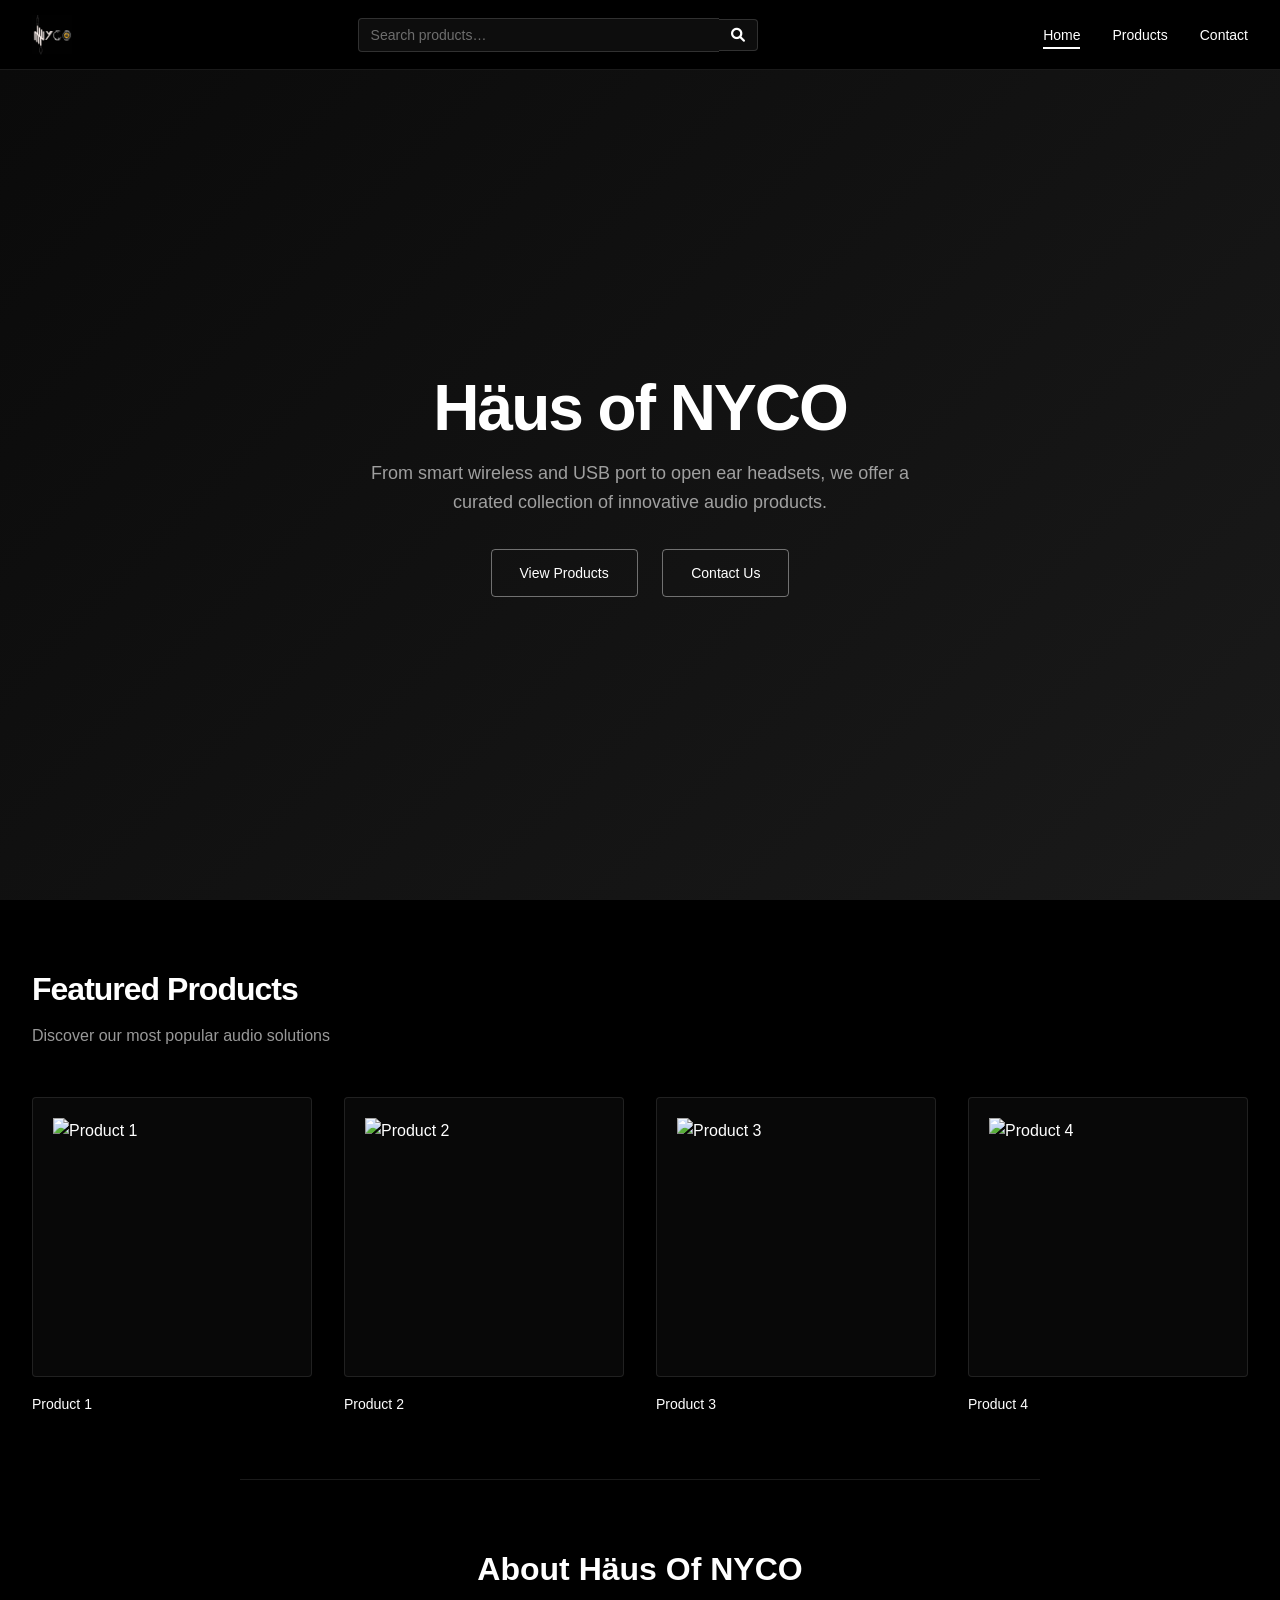
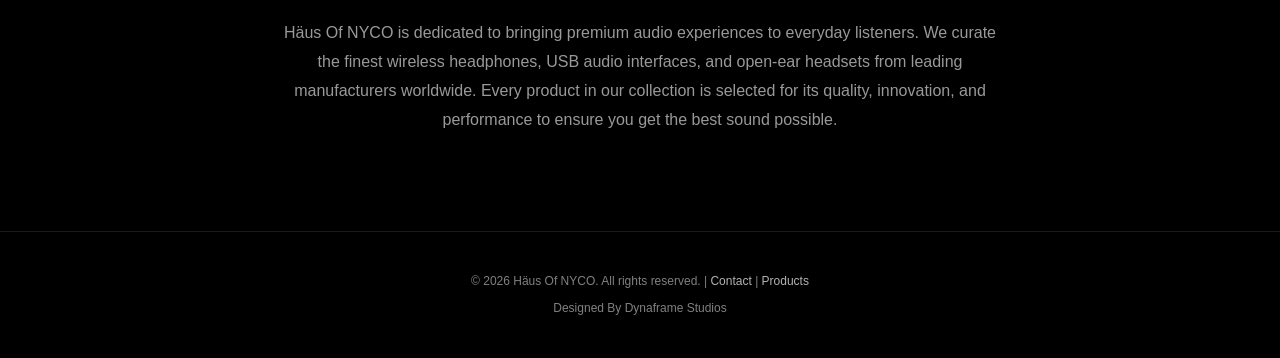
==== commit 73d964cd: "edits to casing Changed "Haus" to "Häus" on all 3 webpages for branding purposes" ====
--- a/index.html
+++ b/index.html
@@ -3,7 +3,7 @@
 <head>
     <meta charset="UTF-8">
     <meta name="viewport" content="width=device-width, initial-scale=1.0">
-    <title>Haus of NYCO - Premium Audio Products</title>
+    <title>Häus of NYCO - Premium Audio Products</title>
     <link rel="stylesheet" href="https://cdnjs.cloudflare.com/ajax/libs/font-awesome/6.0.0-beta3/css/all.min.css">
     <link rel="stylesheet" href="styles.css">
 </head>
@@ -51,7 +51,7 @@
     <main>
         <section class="hero">
             <div class="hero-content">
-                <h1>Haus of NYCO</h1>
+                <h1>Häus of NYCO</h1>
                 <p>From smart wireless and USB port to open ear headsets, we offer a curated collection of innovative audio products.</p>
                 <a href="products.html" class="cta-button">View Products</a>
                 <a href="contact.html" class="cta-button">Contact Us</a>
@@ -70,9 +70,9 @@
         </section>
 
         <section class="about-section">
-            <h2 class="about-title">About NYCO Audio</h2>
+            <h2 class="about-title">About Häus Of NYCO</h2>
             <p class="about-text">
-                NYCO Audio is dedicated to bringing premium audio experiences to everyday listeners. 
+                Häus Of NYCO is dedicated to bringing premium audio experiences to everyday listeners. 
                 We curate the finest wireless headphones, USB audio interfaces, and open-ear headsets 
                 from leading manufacturers worldwide. Every product in our collection is selected for its 
                 quality, innovation, and performance to ensure you get the best sound possible.
@@ -81,7 +81,7 @@
     </main>
 
     <footer>
-        <p>&copy; 2026 NYCO Audio. All rights reserved. | <a href="contact.html">Contact</a> | <a href="products.html">Products</a></p>
+        <p>&copy; 2026 Häus Of NYCO. All rights reserved. | <a href="contact.html">Contact</a> | <a href="products.html">Products</a></p>
         <p>Designed By Dynaframe Studios</p>
     </footer>
 
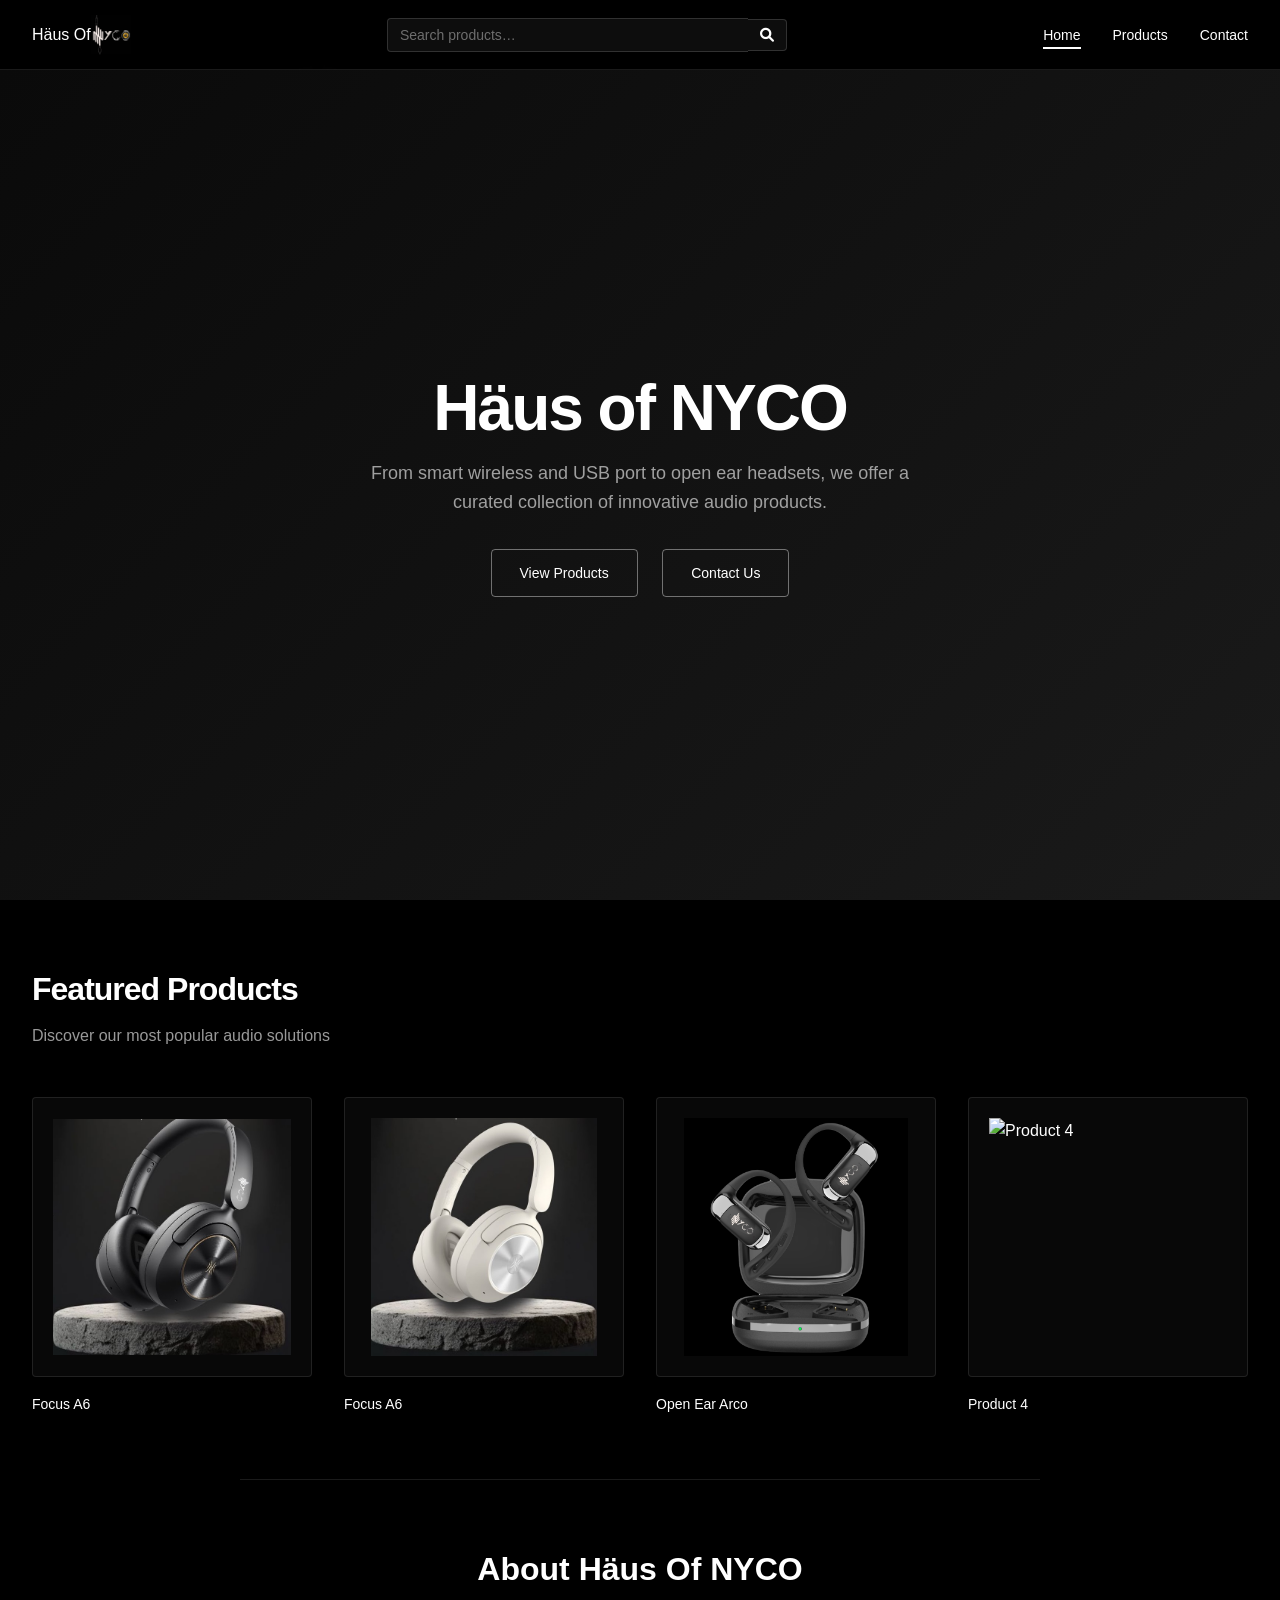
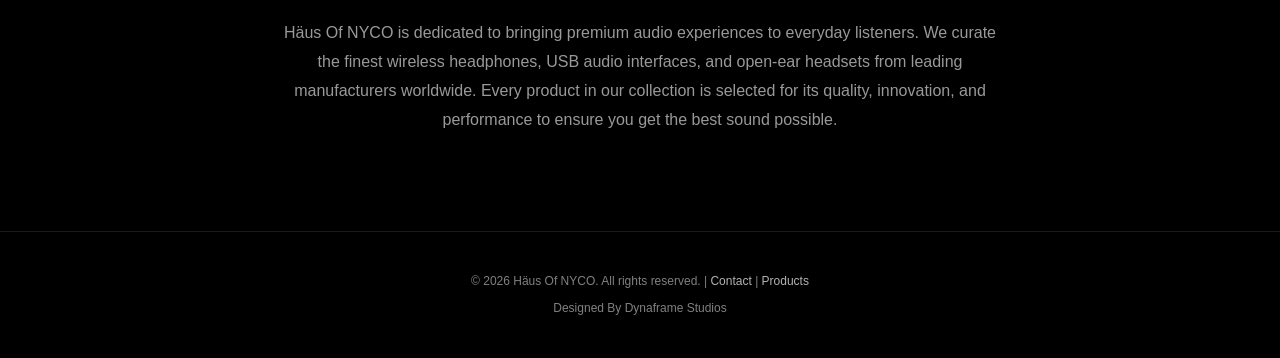
==== commit 380b9ebb: "changes" ====
--- a/index.html
+++ b/index.html
@@ -6,14 +6,19 @@
     <title>Häus of NYCO - Premium Audio Products</title>
     <link rel="stylesheet" href="https://cdnjs.cloudflare.com/ajax/libs/font-awesome/6.0.0-beta3/css/all.min.css">
     <link rel="stylesheet" href="styles.css">
+	<link rel="icon" type="image/jpeg" href="assets/logo.jpeg">
 </head>
 <body>
     <div class="logo-bg"></div>
 
     <nav>
-        <div class="nav-left">
-            <img src="assets/logo.jpeg" alt="Haus of NYCO" style="height: 40px; object-fit: contain;">
-        </div>
+      <div class="nav-left">
+    <span class="haus-text">
+        <span class="white">Häus</span>
+        <span class="gold">Of </span>
+    </span>
+    <img src="assets/logo.jpeg" alt="Haus of NYCO" style="height: 40px; object-fit: contain;">
+</div>
 
         <div class="nav-search">
             <input type="text" id="searchInput" placeholder="Search products…">
--- a/styles.css
+++ b/styles.css
@@ -25,7 +25,7 @@
   background-size: contain;
   background-repeat: no-repeat;
   background-position: center;
-  opacity: 0.05;
+  opacity: 0.3;
   pointer-events: none;
   z-index: 1;
 }
@@ -915,3 +915,21 @@
     font-size: 24px;
   }
 }
+.haus-text-luxury {
+    font-family: 'Segoe UI', serif;
+    font-size: 24px;
+    font-weight: 700;
+    letter-spacing: 2px;
+    background: linear-gradient(135deg, #FFFFFF 0%, #D4AF37 30%, #FFD700 50%, #D4AF37 70%, #FFFFFF 100%);
+    -webkit-background-clip: text;
+    -webkit-text-fill-color: transparent;
+    background-clip: text;
+    background-size: 200% 200%;
+    animation: shimmer 3s ease-in-out infinite;
+}
+
+@keyframes shimmer {
+    0% { background-position: 0% 50%; }
+    50% { background-position: 100% 50%; }
+    100% { background-position: 0% 50%; }
+}
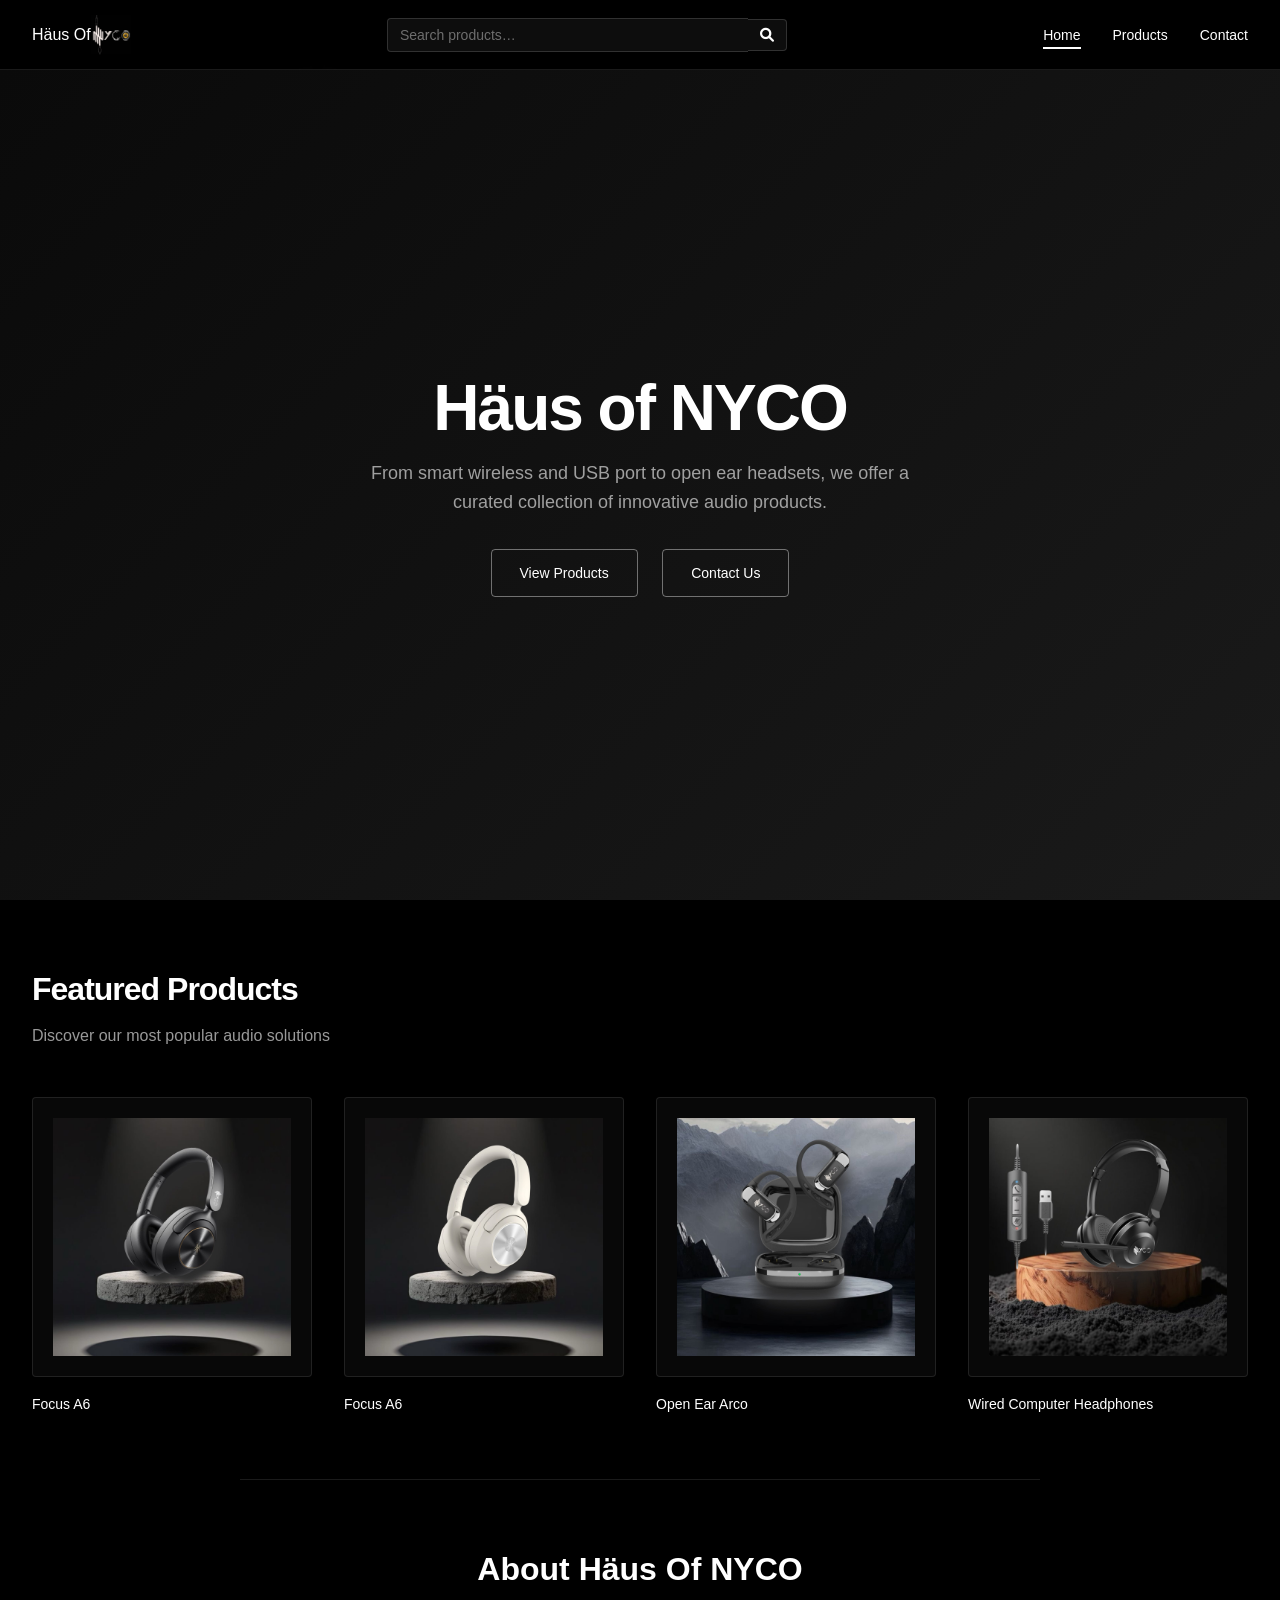
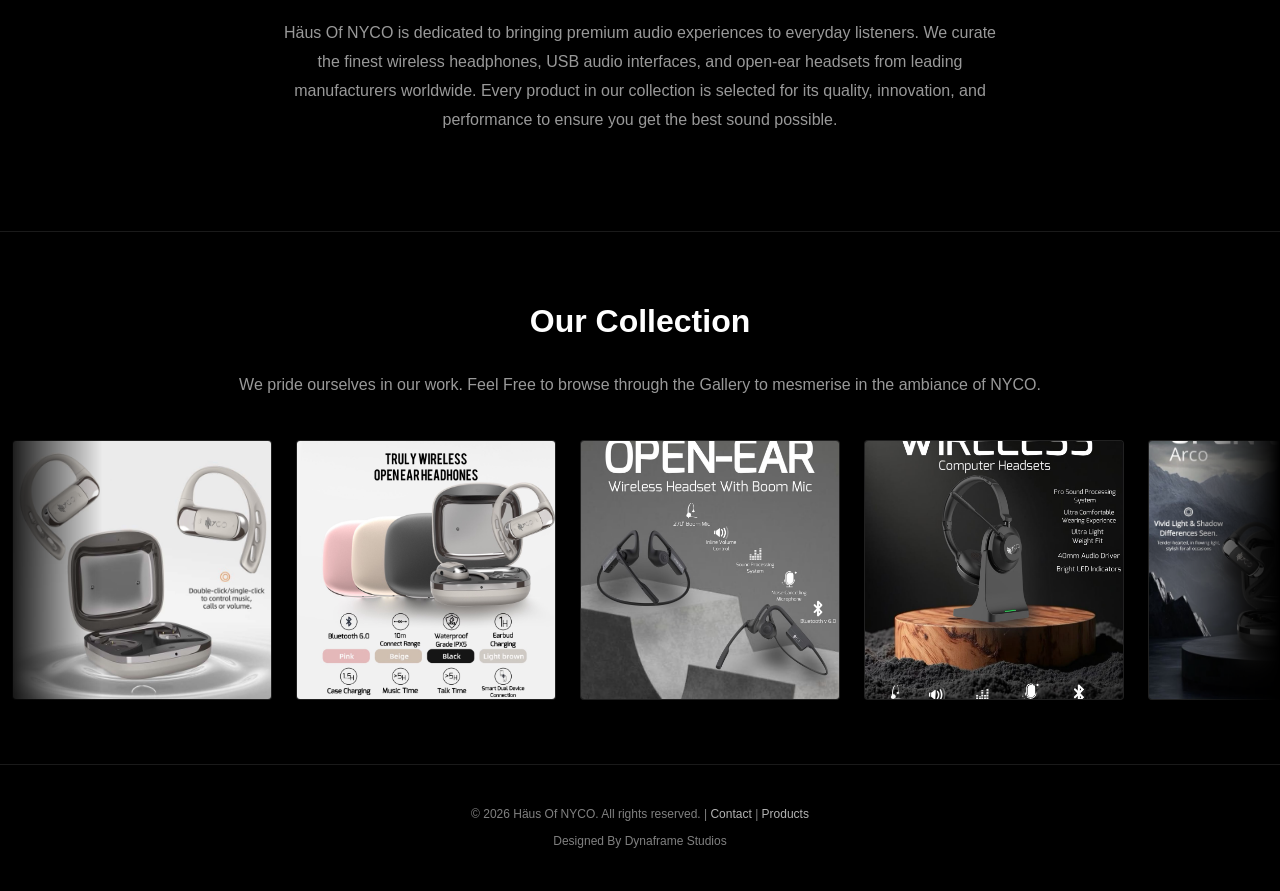
==== commit bdc75a40: "commit" ====
--- a/index.html
+++ b/index.html
@@ -83,6 +83,36 @@
                 quality, innovation, and performance to ensure you get the best sound possible.
             </p>
         </section>
+		
+		 <section class="product-section">
+            <h2 class="about-title">Our Collection</h2>
+			<p class="about-text">
+			We pride ourselves in our work. Feel Free to browse through the Gallery to mesmerise in the ambiance of NYCO.
+			</p>
+            <div class="marquee-wrapper">
+                <div class="marquee-track">
+                    <img src="assets/marquee1.jpeg" alt="Collection 1">
+                    <img src="assets/marquee2.jpeg" alt="Collection 2">
+                    <img src="assets/marquee3.jpeg" alt="Collection 3">
+                    <img src="assets/marquee4.jpeg" alt="Collection 4">
+                    <img src="assets/marquee5.jpeg" alt="Collection 5">
+                    <img src="assets/marquee6.jpeg" alt="Collection 6">
+                    <img src="assets/marquee7.jpeg" alt="Collection 7">
+                    <img src="assets/marquee8.jpeg" alt="Collection 8">
+                    <img src="assets/marquee9.jpeg" alt="Collection 9">
+                    <!-- duplicated for seamless loop -->
+                    <img src="assets/marquee1.jpeg" alt="Collection 1">
+                    <img src="assets/marquee2.jpeg" alt="Collection 2">
+                    <img src="assets/marquee3.jpeg" alt="Collection 3">
+                    <img src="assets/marquee4.jpeg" alt="Collection 4">
+                    <img src="assets/marquee5.jpeg" alt="Collection 5">
+                    <img src="assets/marquee6.jpeg" alt="Collection 6">
+                    <img src="assets/marquee7.jpeg" alt="Collection 7">
+                    <img src="assets/marquee8.jpeg" alt="Collection 8">
+                    <img src="assets/marquee9.jpeg" alt="Collection 9">
+                </div>
+            </div>
+        </section>
     </main>
 
     <footer>
@@ -140,4 +170,4 @@
         });
     </script>
 </body>
-</html>
+</html>
--- a/styles.css
+++ b/styles.css
@@ -915,6 +915,61 @@
     font-size: 24px;
   }
 }
+/* ===== Product Collection Marquee ===== */
+.product-section {
+  padding: 4rem 0;
+  text-align: center;
+  border-top: 1px solid rgba(255, 255, 255, 0.1);
+}
+
+.product-section .about-title {
+  padding: 0 2rem;
+}
+
+.marquee-wrapper {
+  overflow: hidden;
+  position: relative;
+  width: 100%;
+  margin-top: 2.5rem;
+  -webkit-mask-image: linear-gradient(90deg, transparent 0%, #000 8%, #000 92%, transparent 100%);
+  mask-image: linear-gradient(90deg, transparent 0%, #000 8%, #000 92%, transparent 100%);
+}
+
+.marquee-track {
+  display: flex;
+  width: max-content;
+  animation: marquee-scroll 35s linear infinite;
+}
+
+.marquee-track img {
+  width: 260px;
+  height: 260px;
+  object-fit: cover;
+  margin: 0 12px;
+  border-radius: 4px;
+  border: 1px solid rgba(255, 255, 255, 0.1);
+  background: rgba(255, 255, 255, 0.03);
+  transition: all 0.3s ease;
+}
+
+.marquee-track img:hover {
+  border-color: #D4AF37;
+  transform: translateY(-6px);
+}
+
+@keyframes marquee-scroll {
+  0% { transform: translateX(0); }
+  100% { transform: translateX(-50%); }
+}
+
+@media (max-width: 768px) {
+  .marquee-track img {
+    width: 160px;
+    height: 160px;
+    margin: 0 8px;
+  }
+}
+
 .haus-text-luxury {
     font-family: 'Segoe UI', serif;
     font-size: 24px;
@@ -932,4 +987,4 @@
     0% { background-position: 0% 50%; }
     50% { background-position: 100% 50%; }
     100% { background-position: 0% 50%; }
-}
+}
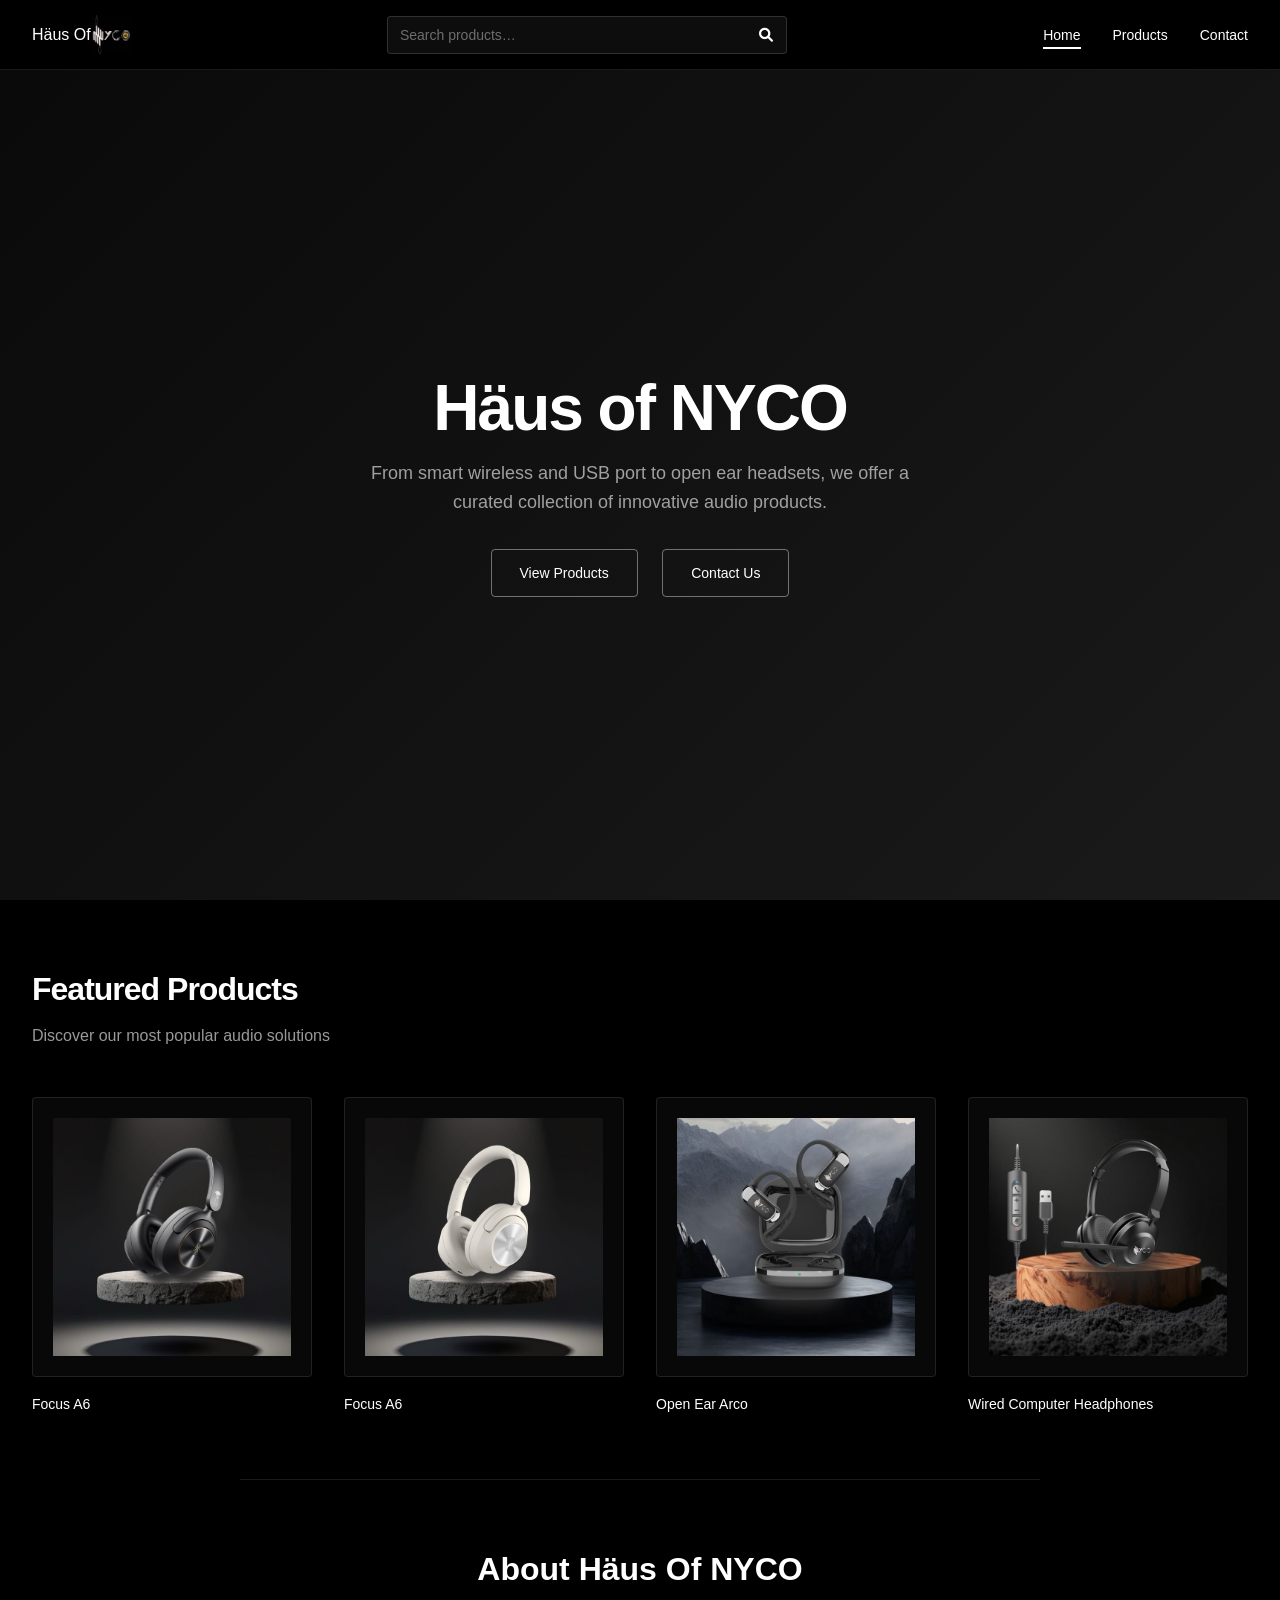
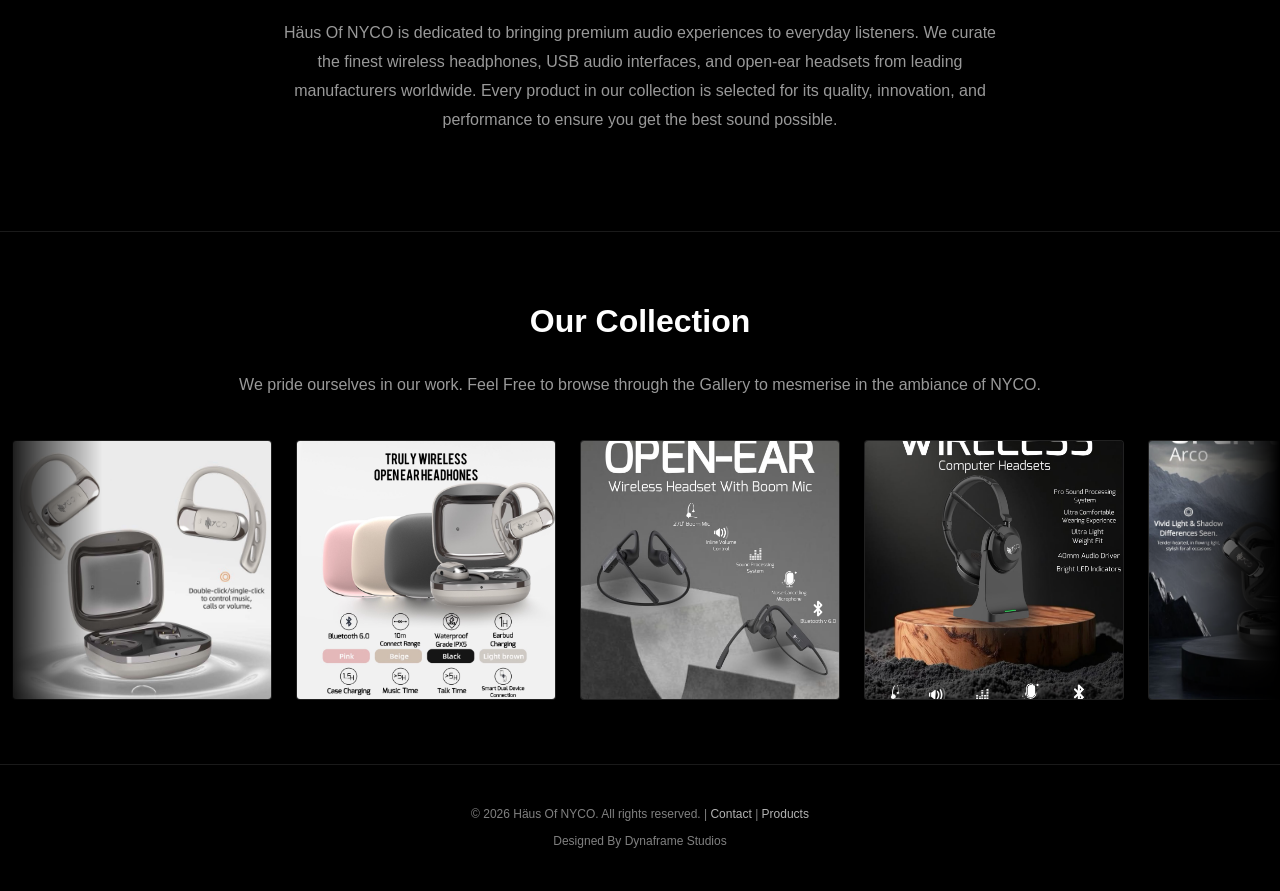
==== commit ad521edf: "8th product" ====
--- a/index.html
+++ b/index.html
@@ -100,6 +100,7 @@
                     <img src="assets/marquee7.jpeg" alt="Collection 7">
                     <img src="assets/marquee8.jpeg" alt="Collection 8">
                     <img src="assets/marquee9.jpeg" alt="Collection 9">
+					<img src="assets/marquee10.jpeg" alt="Collection 10">
                     <!-- duplicated for seamless loop -->
                     <img src="assets/marquee1.jpeg" alt="Collection 1">
                     <img src="assets/marquee2.jpeg" alt="Collection 2">
@@ -110,6 +111,7 @@
                     <img src="assets/marquee7.jpeg" alt="Collection 7">
                     <img src="assets/marquee8.jpeg" alt="Collection 8">
                     <img src="assets/marquee9.jpeg" alt="Collection 9">
+					<img src="assets/marquee10.jpeg" alt="Collection 10">
                 </div>
             </div>
         </section>
--- a/styles.css
+++ b/styles.css
@@ -52,6 +52,7 @@
   flex: 0 0 auto;
   display: flex;
   align-items: center;
+  min-width: 0;
 }
 
 .nav-search {
@@ -63,6 +64,8 @@
 
 .nav-search input {
   flex: 1;
+  min-width: 0;
+  height: 38px;
   padding: 8px 12px;
   border: 1px solid rgba(255, 255, 255, 0.15);
   border-right: none;
@@ -71,6 +74,7 @@
   color: #fff;
   font-size: 14px;
   transition: all 0.2s;
+  box-sizing: border-box;
 }
 
 .nav-search input::placeholder {
@@ -84,7 +88,10 @@
 }
 
 .nav-search button {
-  padding: 8px 12px;
+  flex-shrink: 0;
+  height: 38px;
+  width: 40px;
+  padding: 0;
   border: 1px solid rgba(255, 255, 255, 0.15);
   border-left: none;
   border-radius: 0 4px 4px 0;
@@ -95,6 +102,8 @@
   font-size: 14px;
   display: flex;
   align-items: center;
+  justify-content: center;
+  box-sizing: border-box;
 }
 
 .nav-search button:hover {
@@ -134,9 +143,11 @@
 .burger {
   display: none;
   flex-direction: column;
+  flex-shrink: 0;
   cursor: pointer;
   padding: 5px;
   gap: 4px;
+  z-index: 60;
 }
 
 .burger .line {
@@ -826,9 +837,14 @@
     display: flex;
   }
 
+  nav {
+    gap: 0.75rem;
+  }
+
   .nav-search {
     max-width: 180px;
-    flex: 0 1 auto;
+    flex: 1 1 auto;
+    min-width: 0;
   }
 
   .nav-search input {
@@ -868,10 +884,11 @@
 @media (max-width: 480px) {
   nav {
     padding: 0 1rem;
+    gap: 0.5rem;
   }
 
   .nav-search {
-    max-width: 120px;
+    max-width: 110px;
   }
 
   .featured-grid {
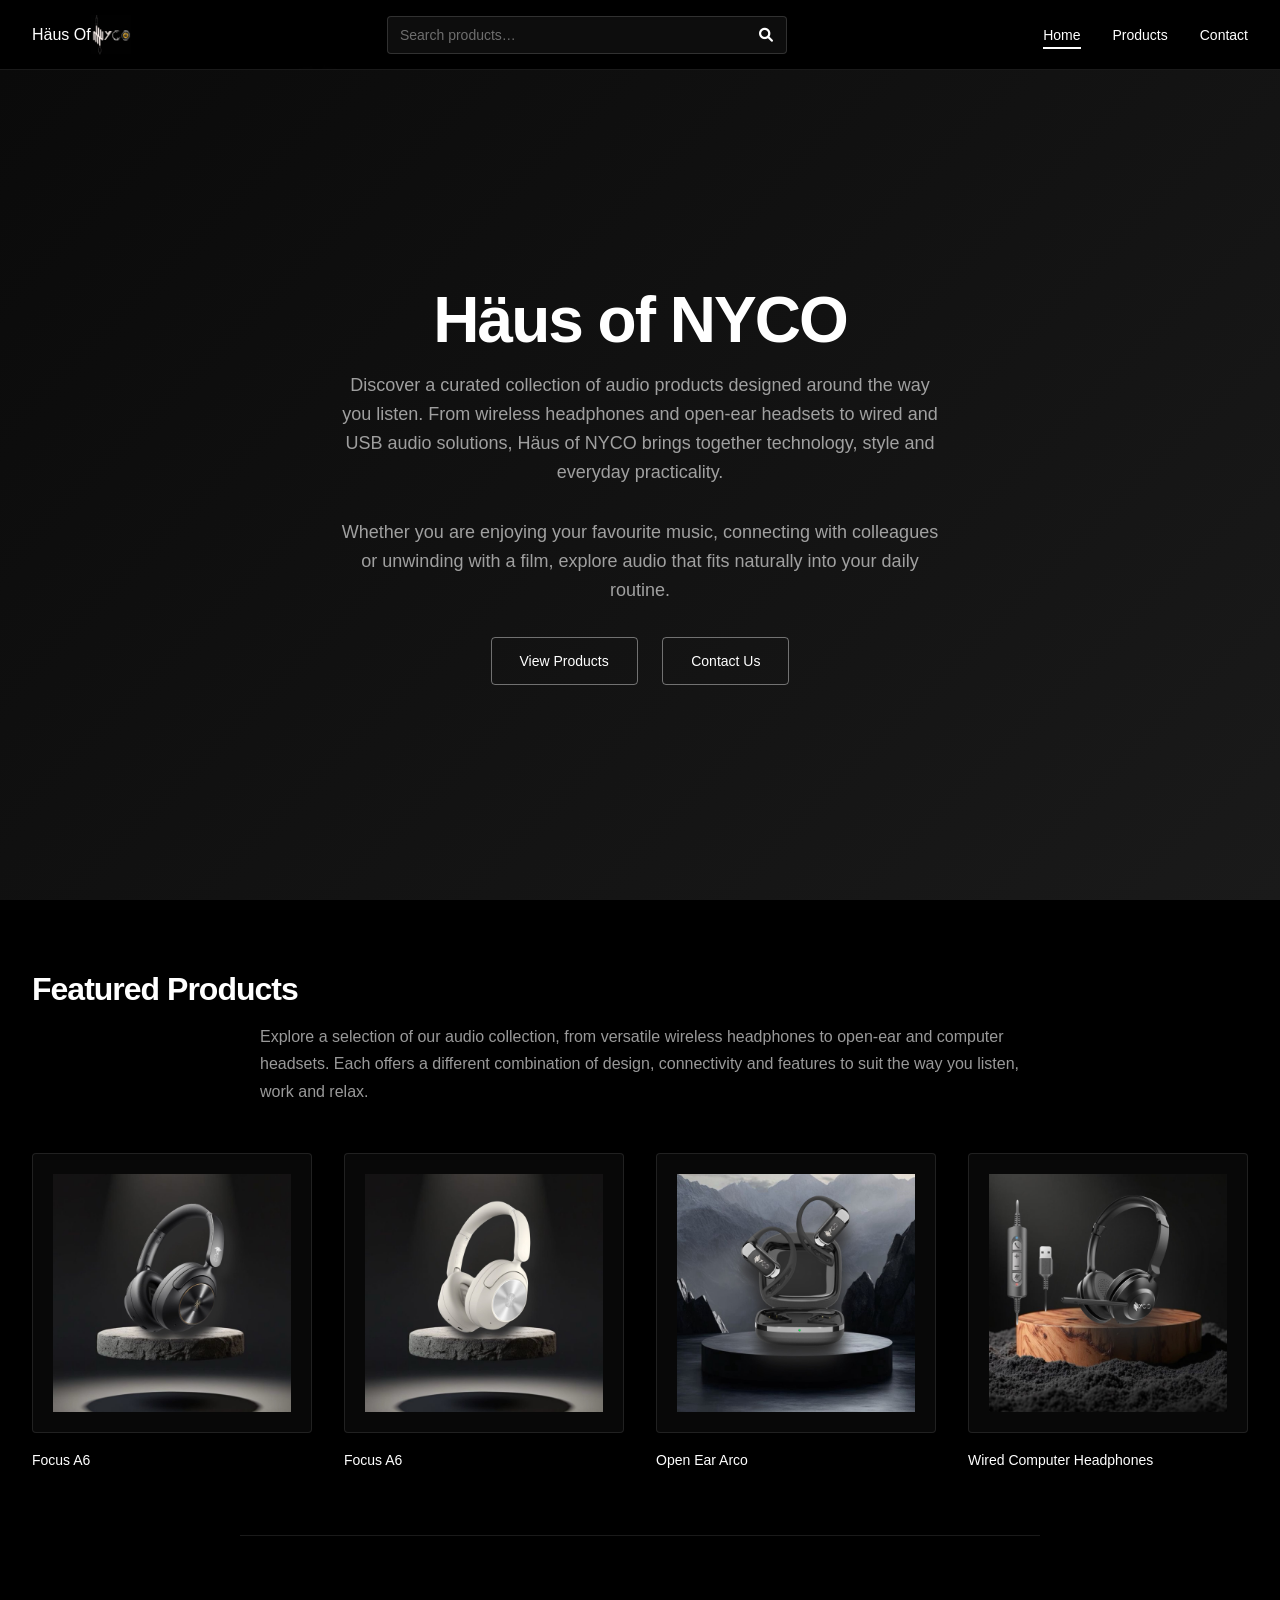
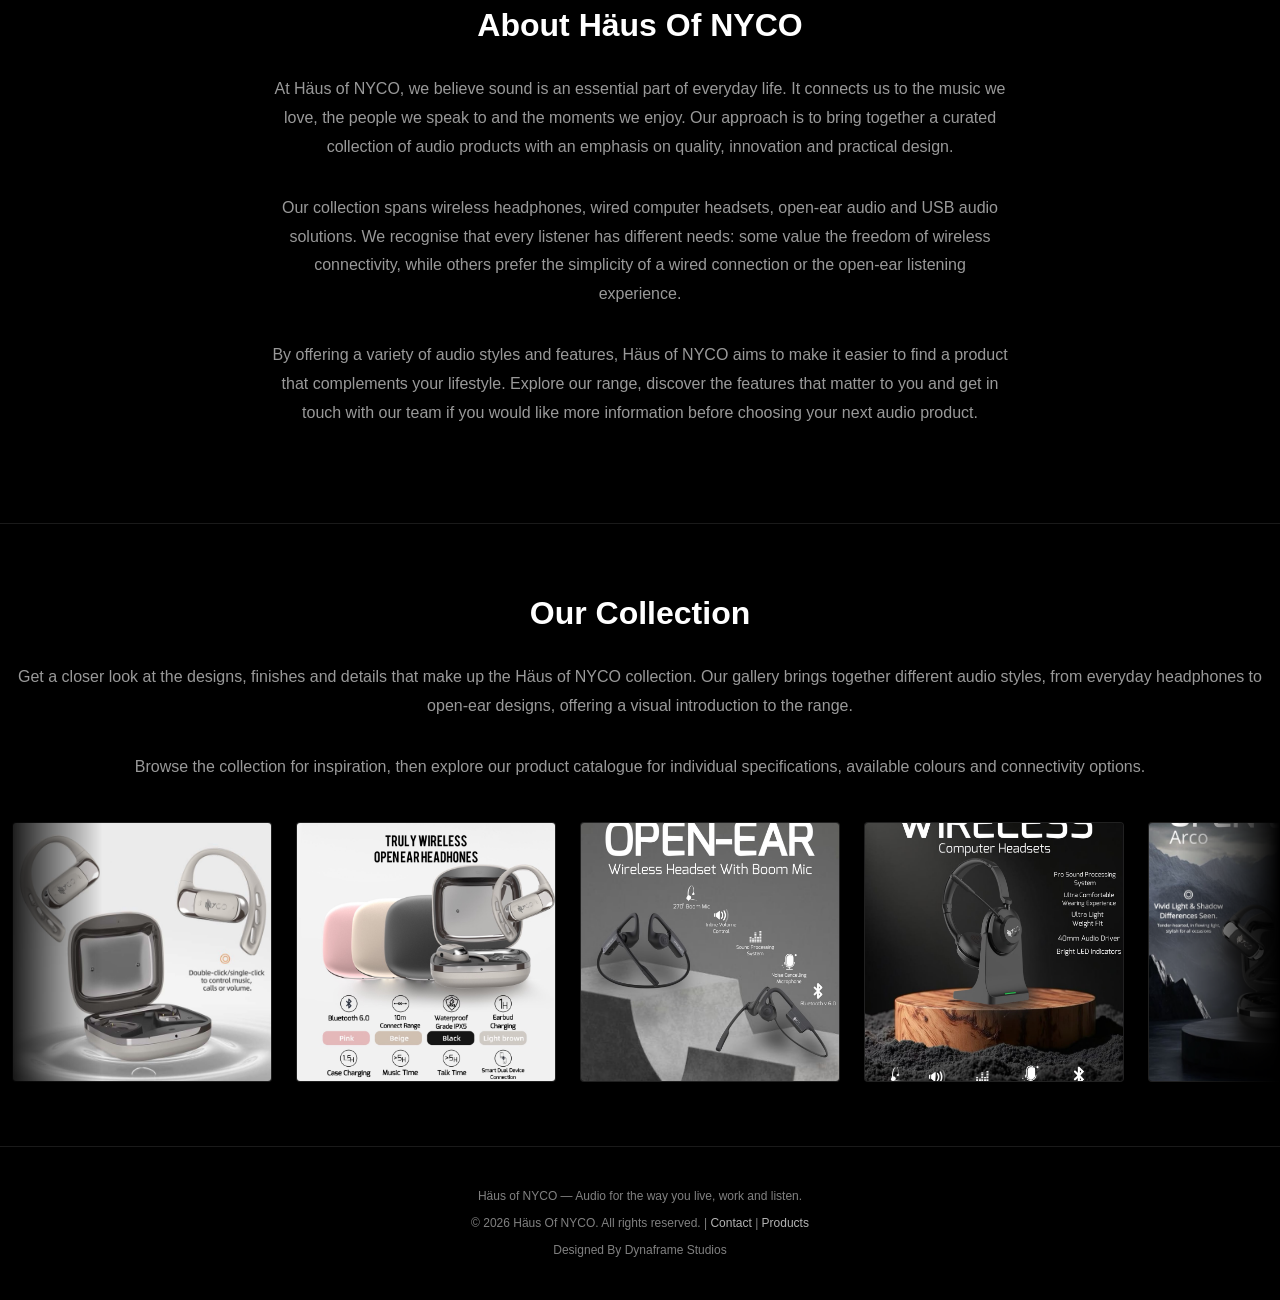
==== commit 62137db1: "site updates" ====
--- a/index.html
+++ b/index.html
@@ -57,7 +57,8 @@
         <section class="hero">
             <div class="hero-content">
                 <h1>Häus of NYCO</h1>
-                <p>From smart wireless and USB port to open ear headsets, we offer a curated collection of innovative audio products.</p>
+                <p>Discover a curated collection of audio products designed around the way you listen. From wireless headphones and open-ear headsets to wired and USB audio solutions, Häus of NYCO brings together technology, style and everyday practicality.</p>
+                <p>Whether you are enjoying your favourite music, connecting with colleagues or unwinding with a film, explore audio that fits naturally into your daily routine.</p>
                 <a href="products.html" class="cta-button">View Products</a>
                 <a href="contact.html" class="cta-button">Contact Us</a>
             </div>
@@ -65,7 +66,7 @@
 
         <section class="featured-section">
             <h2 class="featured-title">Featured Products</h2>
-            <p class="featured-subtitle">Discover our most popular audio solutions</p>
+            <p class="featured-subtitle">Explore a selection of our audio collection, from versatile wireless headphones to open-ear and computer headsets. Each offers a different combination of design, connectivity and features to suit the way you listen, work and relax.</p>
             <div class="featured-grid" id="featuredGrid">
                 <div class="featured-product">
                     <div class="featured-image"></div>
@@ -76,18 +77,17 @@
 
         <section class="about-section">
             <h2 class="about-title">About Häus Of NYCO</h2>
-            <p class="about-text">
-                Häus Of NYCO is dedicated to bringing premium audio experiences to everyday listeners. 
-                We curate the finest wireless headphones, USB audio interfaces, and open-ear headsets 
-                from leading manufacturers worldwide. Every product in our collection is selected for its 
-                quality, innovation, and performance to ensure you get the best sound possible.
-            </p>
+            <p class="about-text">At Häus of NYCO, we believe sound is an essential part of everyday life. It connects us to the music we love, the people we speak to and the moments we enjoy. Our approach is to bring together a curated collection of audio products with an emphasis on quality, innovation and practical design.</p>
+            <p class="about-text">Our collection spans wireless headphones, wired computer headsets, open-ear audio and USB audio solutions. We recognise that every listener has different needs: some value the freedom of wireless connectivity, while others prefer the simplicity of a wired connection or the open-ear listening experience.</p>
+            <p class="about-text">By offering a variety of audio styles and features, Häus of NYCO aims to make it easier to find a product that complements your lifestyle. Explore our range, discover the features that matter to you and get in touch with our team if you would like more information before choosing your next audio product.</p>
         </section>
 		
 		 <section class="product-section">
             <h2 class="about-title">Our Collection</h2>
 			<p class="about-text">
-			We pride ourselves in our work. Feel Free to browse through the Gallery to mesmerise in the ambiance of NYCO.
+			Get a closer look at the designs, finishes and details that make up the Häus of NYCO collection. Our gallery brings together different audio styles, from everyday headphones to open-ear designs, offering a visual introduction to the range.
+            </p>
+            <p class="about-text">Browse the collection for inspiration, then explore our product catalogue for individual specifications, available colours and connectivity options.
 			</p>
             <div class="marquee-wrapper">
                 <div class="marquee-track">
@@ -101,6 +101,7 @@
                     <img src="assets/marquee8.jpeg" alt="Collection 8">
                     <img src="assets/marquee9.jpeg" alt="Collection 9">
 					<img src="assets/marquee10.jpeg" alt="Collection 10">
+					<img src="assets/marquee11.jpeg" alt="Collection 11">
                     <!-- duplicated for seamless loop -->
                     <img src="assets/marquee1.jpeg" alt="Collection 1">
                     <img src="assets/marquee2.jpeg" alt="Collection 2">
@@ -112,12 +113,14 @@
                     <img src="assets/marquee8.jpeg" alt="Collection 8">
                     <img src="assets/marquee9.jpeg" alt="Collection 9">
 					<img src="assets/marquee10.jpeg" alt="Collection 10">
+					<img src="assets/marquee11.jpeg" alt="Collection 11">
                 </div>
             </div>
         </section>
     </main>
 
     <footer>
+        <p>Häus of NYCO — Audio for the way you live, work and listen.</p>
         <p>&copy; 2026 Häus Of NYCO. All rights reserved. | <a href="contact.html">Contact</a> | <a href="products.html">Products</a></p>
         <p>Designed By Dynaframe Studios</p>
     </footer>
--- a/styles.css
+++ b/styles.css
@@ -1004,4 +1004,12 @@
     0% { background-position: 0% 50%; }
     50% { background-position: 100% 50%; }
     100% { background-position: 0% 50%; }
-}+}
+
+/* Content refinement: retain existing palette and typography. */
+.catalogue-intro { border-top: 0; padding-bottom: 0; }
+.featured-subtitle { max-width: 760px; margin-left: auto; margin-right: auto; line-height: 1.7; }
+.product-summary { font-size: 13px; line-height: 1.6; color: rgba(255,255,255,.65); margin-top: .65rem; max-width: 240px; }
+.product-description { font-size: 14px; line-height: 1.75; color: rgba(255,255,255,.7); }
+.contact-subtitle { line-height: 1.75; }
+.contact-subtitle + .contact-subtitle { margin-top: -1.75rem; }
